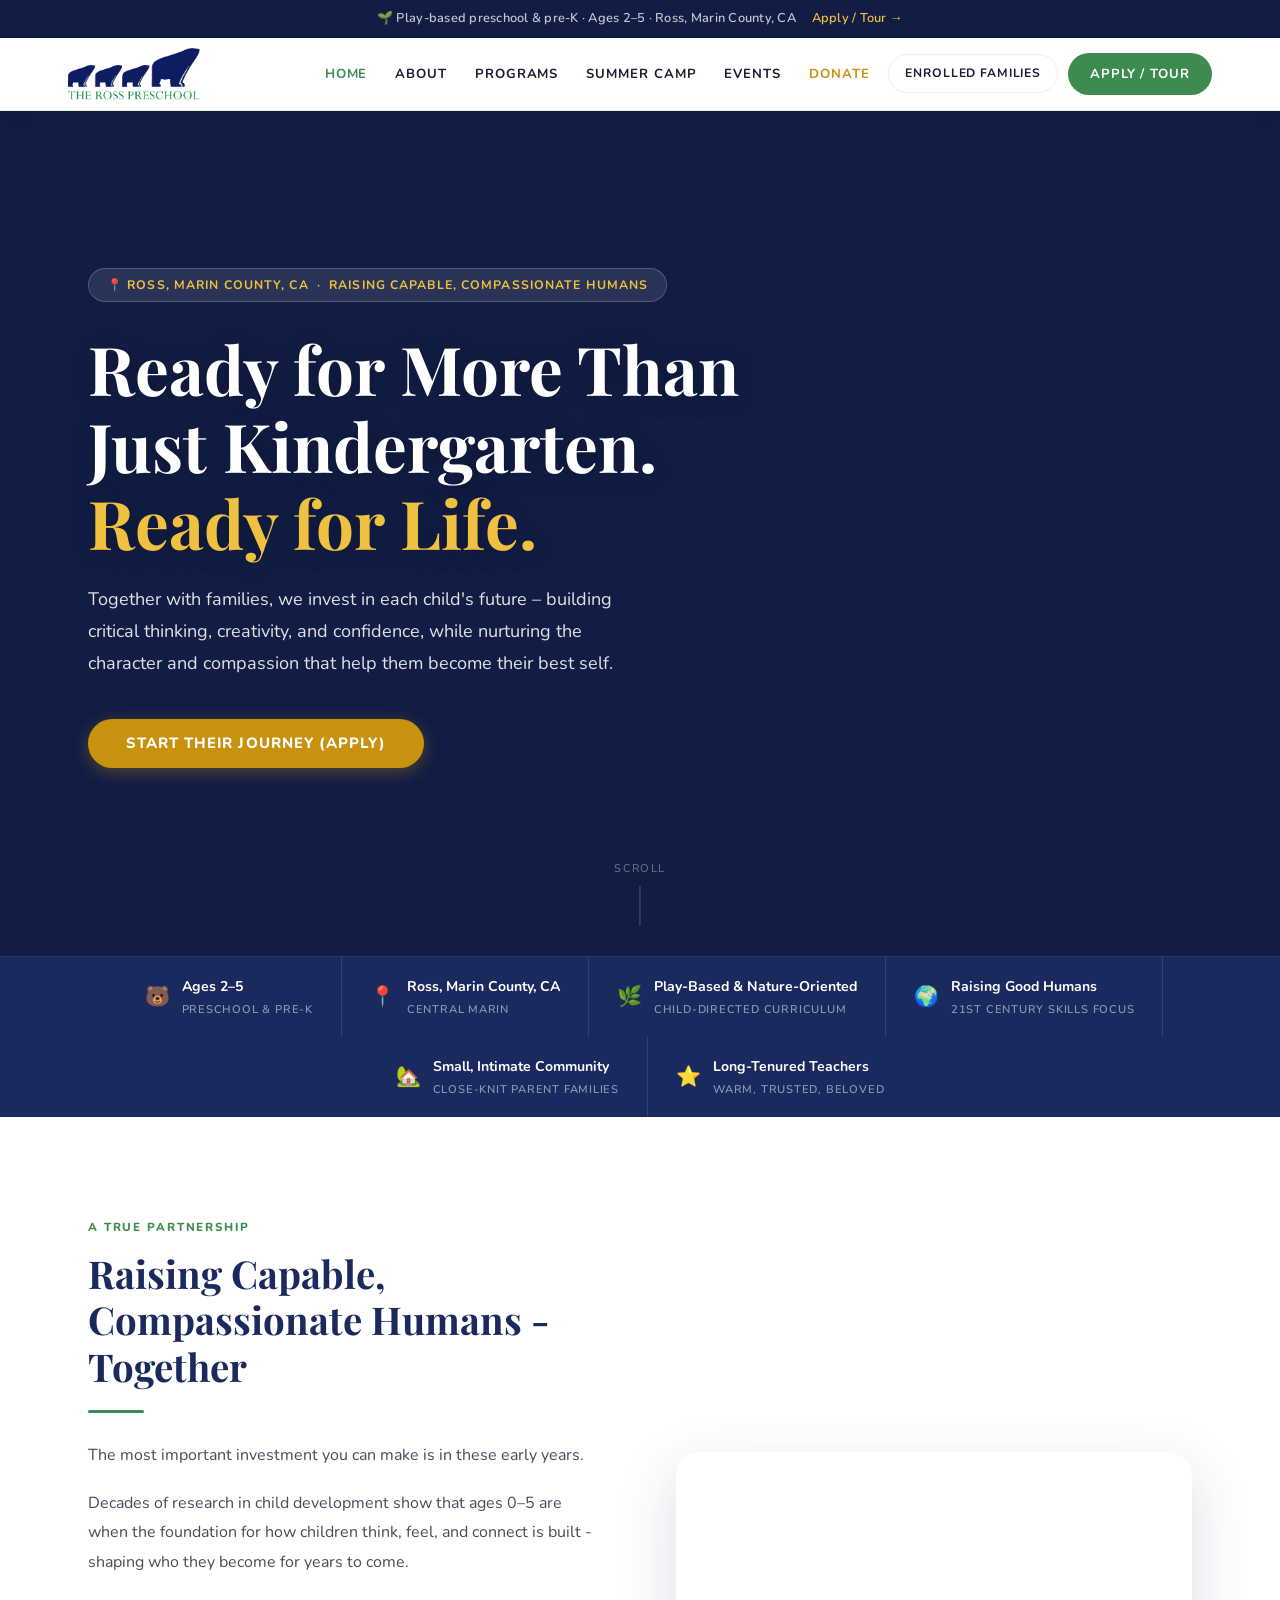
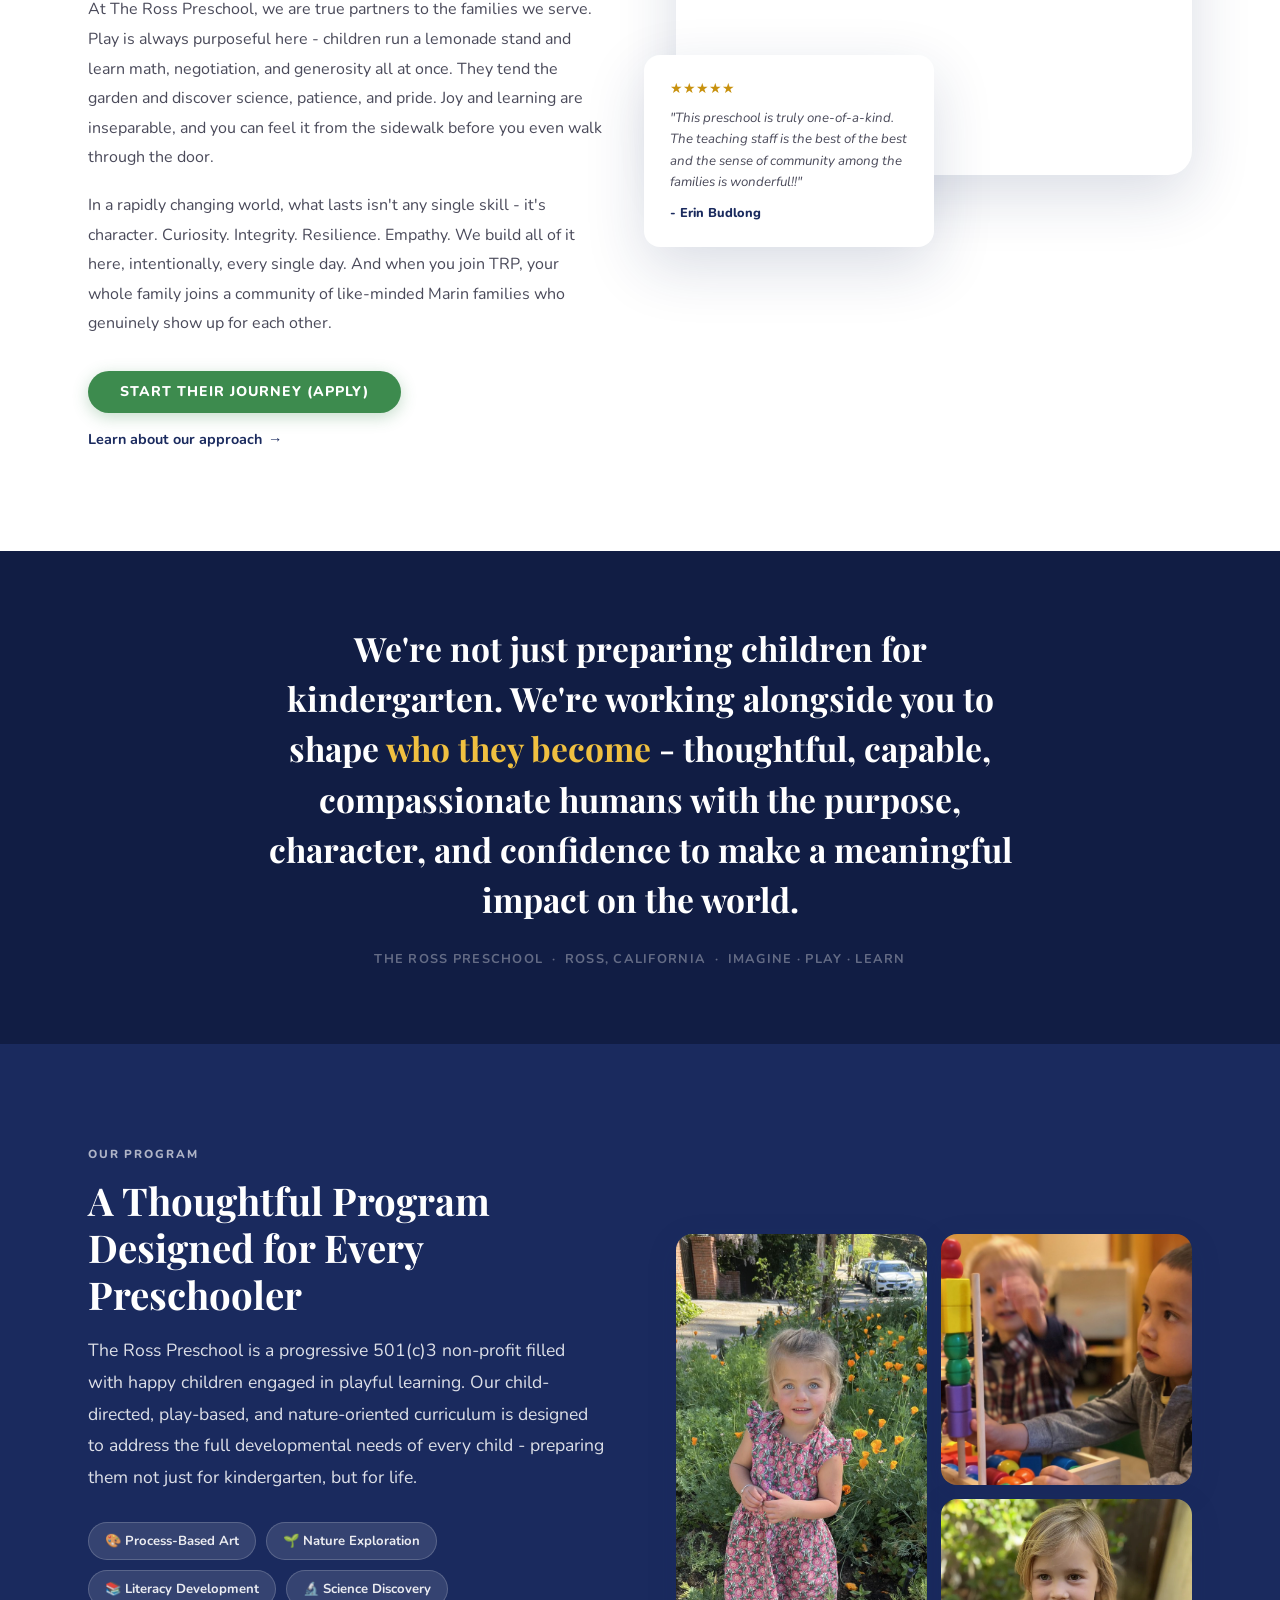
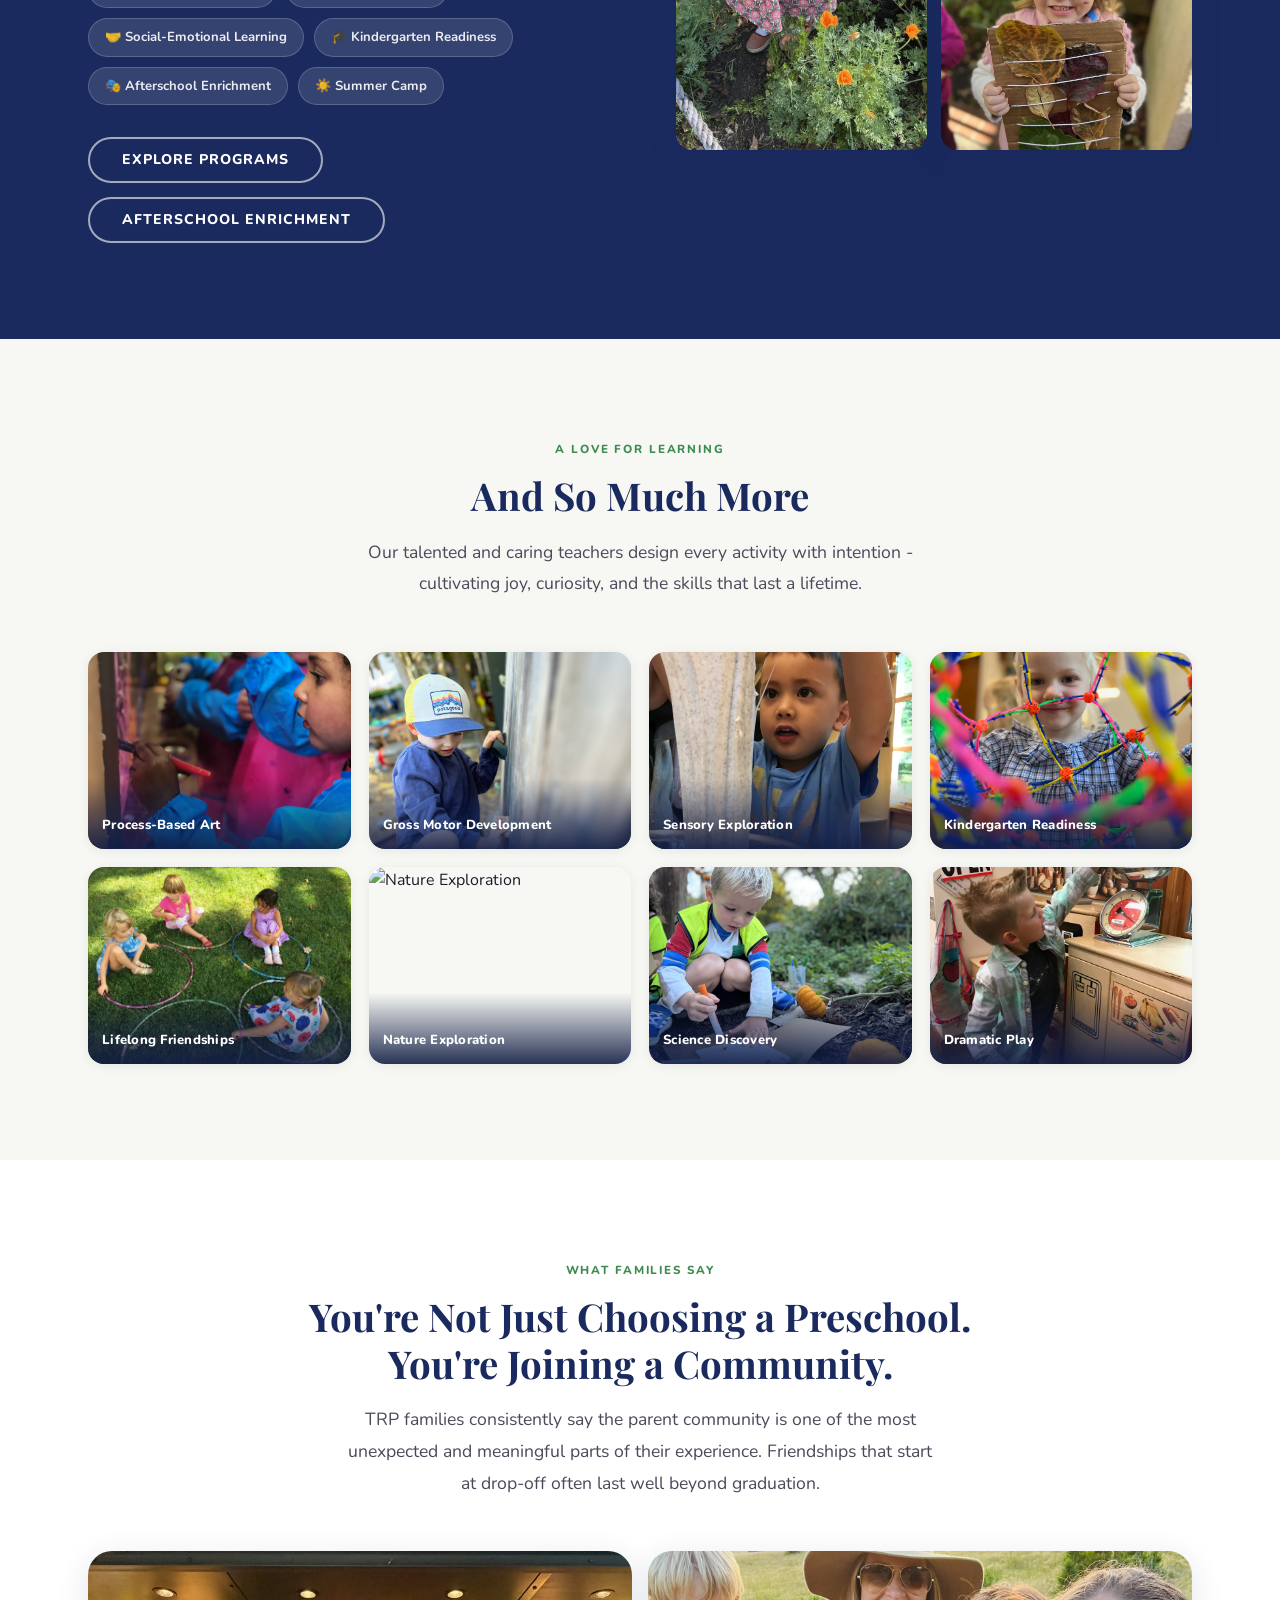
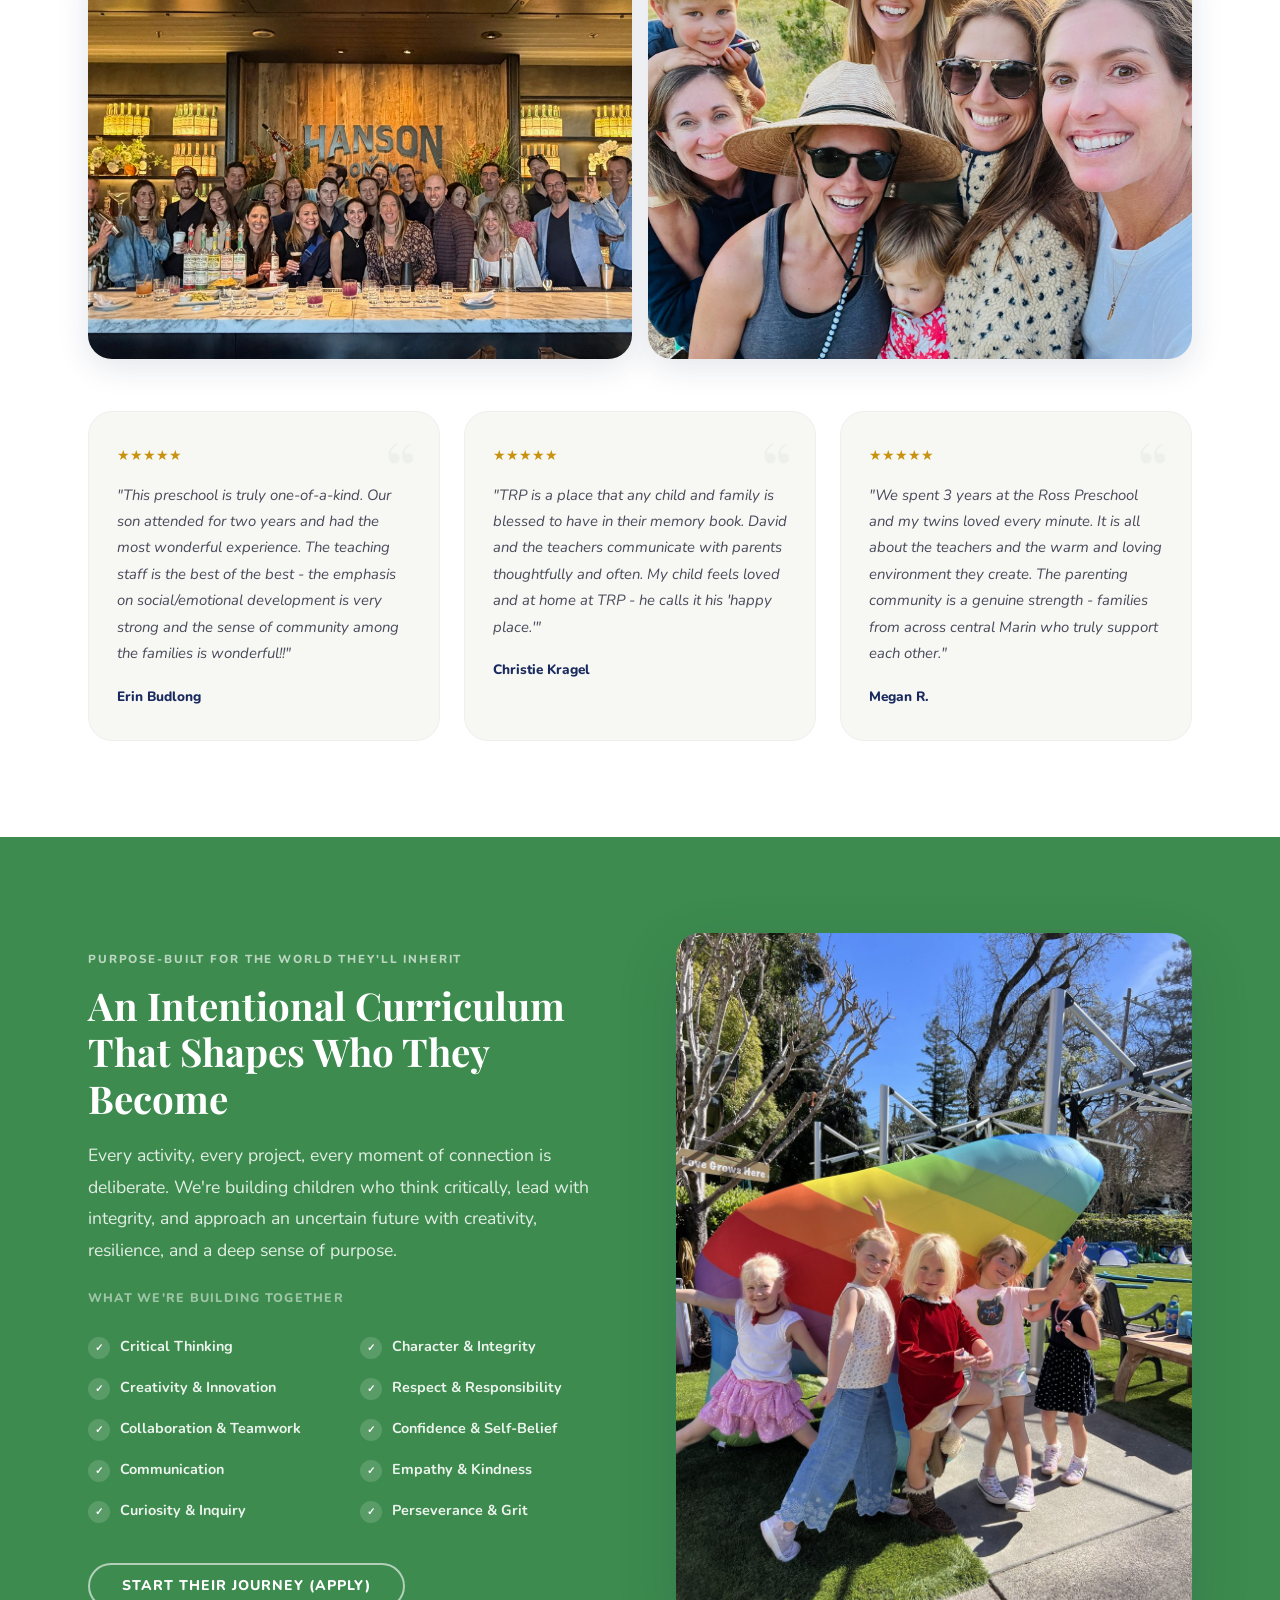
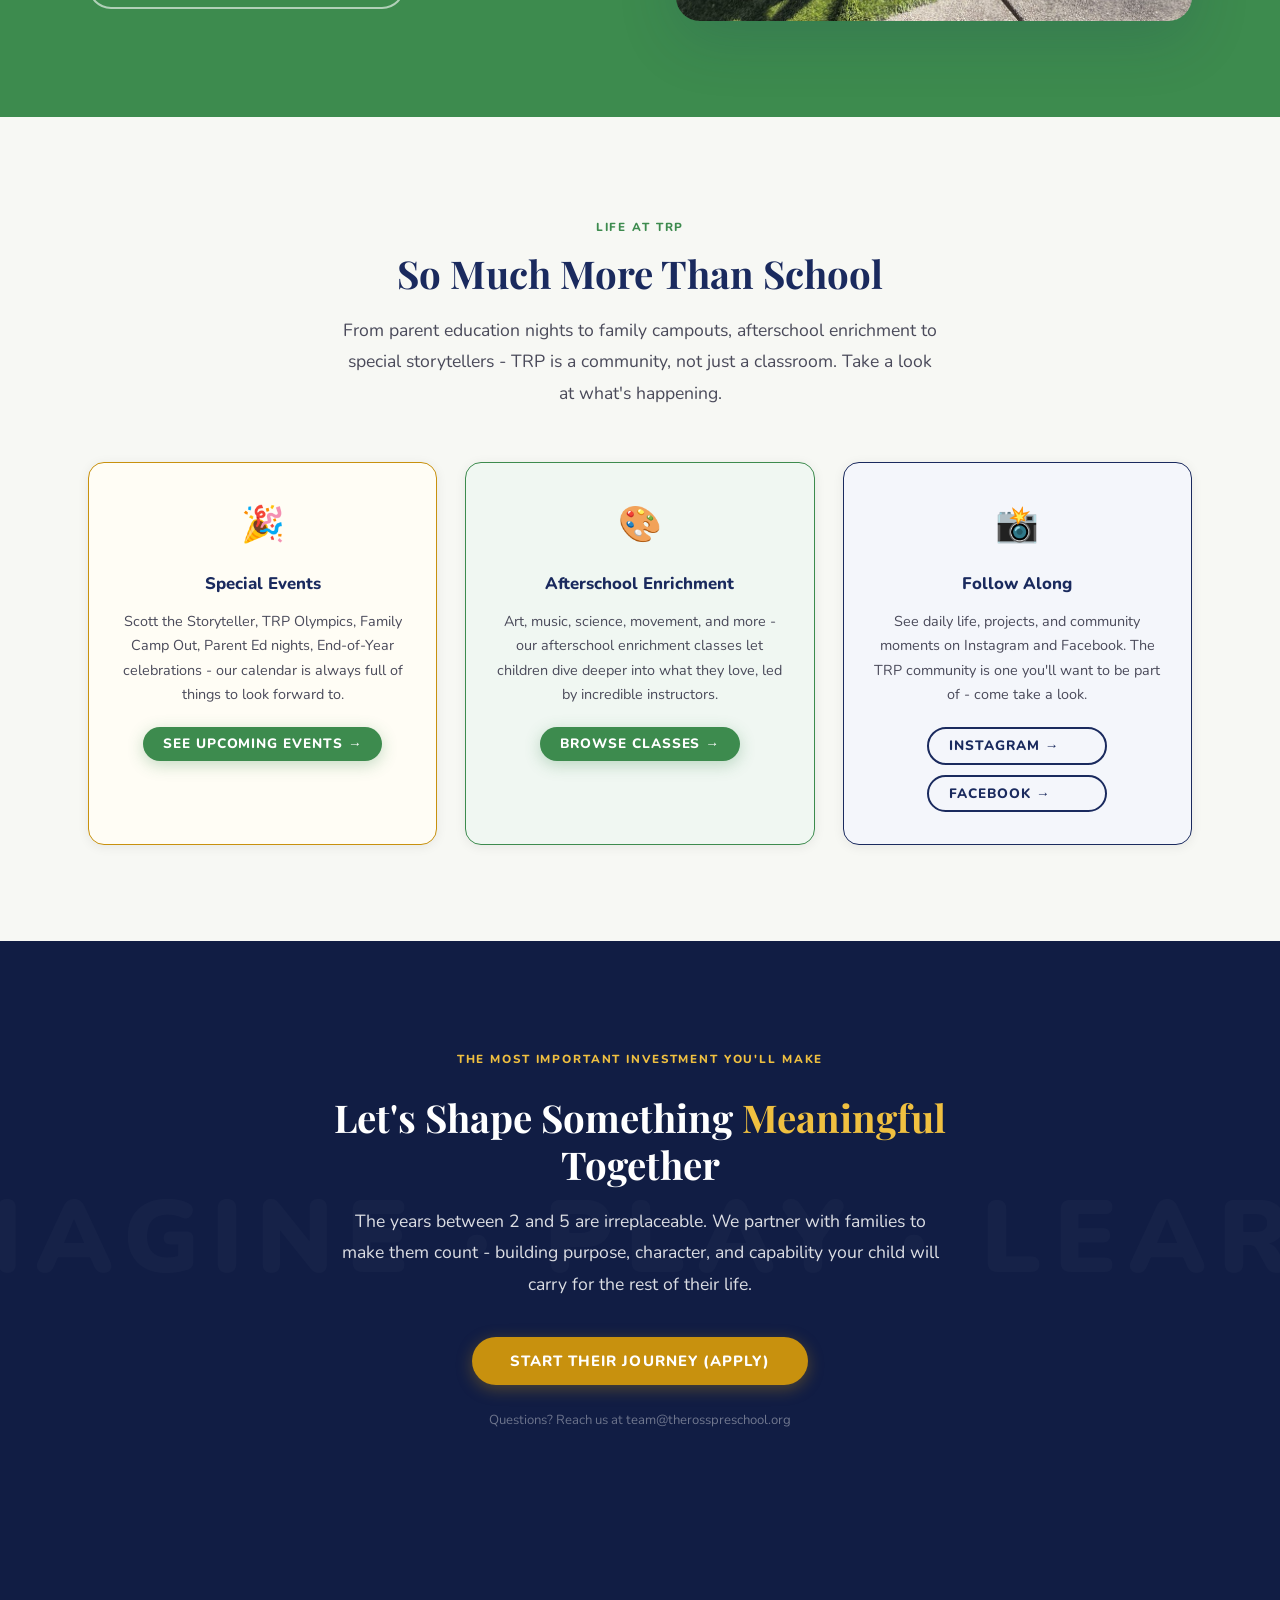
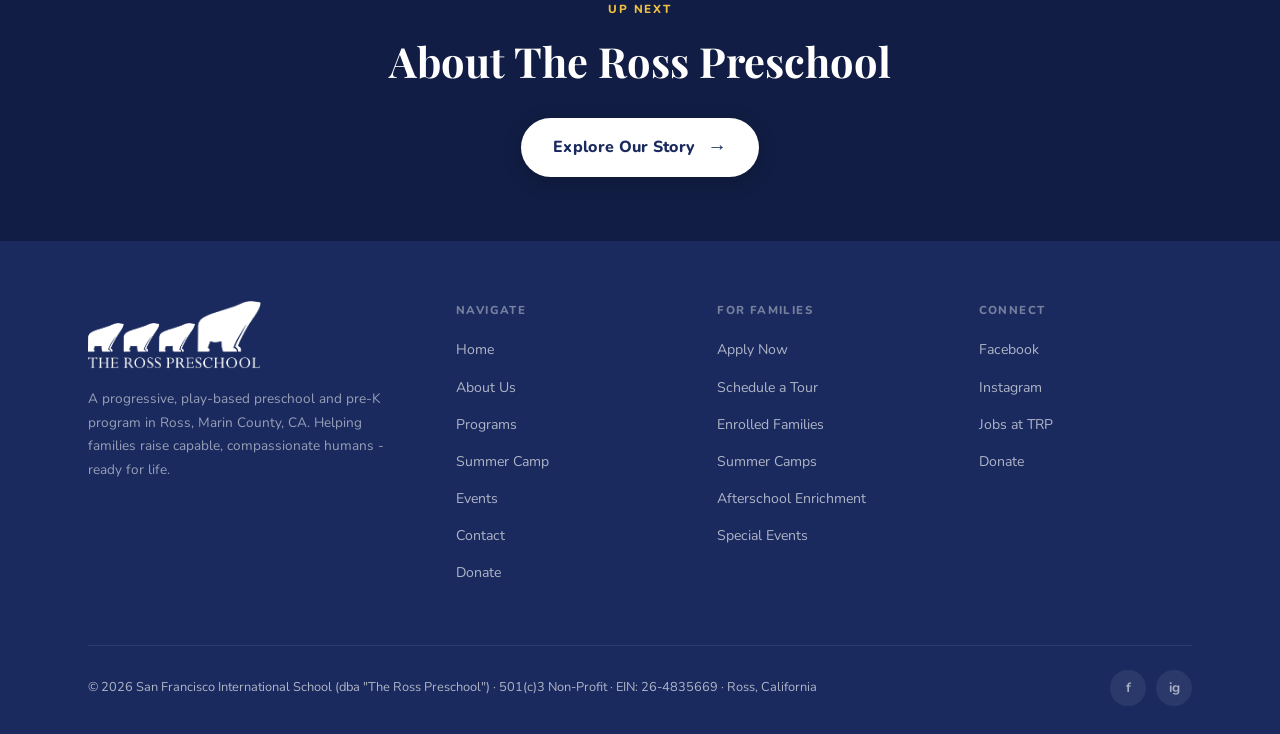
==== index.html @ b610a832 "Fix 404 nav paths, update Enrolled Families URL, add /logo redirect, drip campaign doc" ====
<!DOCTYPE html>
<html lang="en"><head>
  <meta charset="UTF-8">
  <meta name="viewport" content="width=device-width, initial-scale=1.0">
  <title>The Ross Preschool | Play-Based Preschool in Ross, Marin County CA</title>
  <meta name="description" content="The Ross Preschool partners with Marin County families to raise capable, compassionate humans - building 21st century skills, strong character, and a love of learning. Play-based preschool &amp; pre-K in Ross, CA. Ages 2-5. Now enrolling.">
  <meta name="keywords" content="preschool Ross CA, preschool Marin County, play-based preschool, pre-K Ross California, child care Marin, preschool enrollment, The Ross Preschool">
  <meta name="robots" content="index, follow">
  <link rel="canonical" href="https://www.therosspreschool.org/">
  <!-- Open Graph -->
  <meta property="og:type" content="website">
  <meta property="og:site_name" content="The Ross Preschool">
  <meta property="og:title" content="The Ross Preschool | Play-Based Preschool in Ross, Marin County CA">
  <meta property="og:description" content="Play-based preschool &amp; pre-K in Ross, Marin County. Ages 2-5. Building capable, compassionate humans with character, curiosity, and a love of learning. Now enrolling.">
  <meta property="og:url" content="https://www.therosspreschool.org/">
  <meta property="og:image" content="https://www.therosspreschool.org/hero.jpg">
  <meta property="og:image:width" content="1200">
  <meta property="og:image:height" content="630">
  <!-- Twitter Card -->
  <meta name="twitter:card" content="summary_large_image">
  <meta name="twitter:title" content="The Ross Preschool | Play-Based Preschool in Ross, Marin County CA">
  <meta name="twitter:description" content="Play-based preschool &amp; pre-K in Ross, Marin County. Ages 2-5. Building capable, compassionate humans. Now enrolling.">
  <meta name="twitter:image" content="https://www.therosspreschool.org/hero.jpg">
  <!-- Structured Data -->
  <script type="application/ld+json">{
    "@context": "https://schema.org",
    "@type": "ChildCare",
    "name": "The Ross Preschool",
    "alternateName": "TRP",
    "url": "https://www.therosspreschool.org",
    "logo": "https://www.therosspreschool.org/images/logo-horizontal.png",
    "image": "https://www.therosspreschool.org/hero.jpg",
    "description": "Progressive play-based preschool and pre-K in Ross, Marin County CA. 501(c)3 non-profit. Ages 2-5. Building capable, compassionate humans with 21st century skills.",
    "address": {
      "@type": "PostalAddress",
      "addressLocality": "Ross",
      "addressRegion": "CA",
      "postalCode": "94957",
      "addressCountry": "US"
    },
    "geo": {
      "@type": "GeoCoordinates",
      "latitude": "37.9638",
      "longitude": "-122.5558"
    },
    "telephone": "+14156347111",
    "email": "team@therosspreschool.org",
    "priceRange": "$$",
    "openingHours": "Mo-Fr 08:00-17:30",
    "sameAs": [
      "https://www.facebook.com/therosspreschool",
      "https://www.instagram.com/therosspreschool/"
    ]
  }</script>
  <!-- VideoObject schema - fixes Google Search Console uploadDate timezone warning from embedded Vadoo iframe -->
  <script type="application/ld+json">{
    "@context": "https://schema.org",
    "@type": "VideoObject",
    "name": "The Ross Preschool - Raising Capable, Compassionate Humans",
    "description": "A look inside The Ross Preschool - a play-based, nature-oriented preschool and pre-K program in Ross, Marin County CA. See how we partner with families to raise capable, compassionate humans.",
    "thumbnailUrl": "https://www.therosspreschool.org/hero.jpg",
    "uploadDate": "2021-06-08T15:56:52-07:00",
    "contentUrl": "https://api.vadoo.tv/iframe_test?id=XFccw252I4u38RWXUVY-0bUFueSZ-69c",
    "embedUrl": "https://api.vadoo.tv/iframe_test?id=XFccw252I4u38RWXUVY-0bUFueSZ-69c",
    "publisher": {
      "@type": "Organization",
      "name": "The Ross Preschool",
      "url": "https://www.therosspreschool.org",
      "logo": {
        "@type": "ImageObject",
        "url": "https://www.therosspreschool.org/images/logo-horizontal.png"
      }
    }
  }</script>
  <link rel="preconnect" href="https://fonts.googleapis.com">
  <link href="https://fonts.googleapis.com/css2?family=Nunito:wght@400;600;700;800;900&family=Playfair+Display:wght@700&display=swap" rel="stylesheet">
  <link rel="stylesheet" href="styles.css?v=4">
</head>
<body>

<div class="top-bar">
  🌱 Play-based preschool &amp; pre-K · Ages 2–5 · Ross, Marin County, CA &nbsp;&nbsp;<a href="https://trpapply.zite.so" target="_blank">Apply / Tour →</a>
</div>

<nav class="site-nav">
  <div class="nav-inner">
    <a href="index.html" class="nav-logo"><img src="images/logo-horizontal.png" alt="The Ross Preschool  -  Imagine, Play, Learn"></a>
    <div class="nav-links">
      <a href="index.html" class="active">Home</a>
      <a href="about.html">About</a>
      <a href="programs.html">Programs</a>
      <a href="camp.html">Summer Camp</a>
      <a href="http://therosspreschool.org/events" target="_blank">Events</a>
      <a href="https://donate.stripe.com/eVq28qdkI7YXaeRc584c802" target="_blank" class="nav-donate">Donate</a>
      <a href="https://trphome.zite.so" target="_blank" class="nav-enrolled">Enrolled Families</a>
      <a href="https://trpapply.zite.so" target="_blank" class="nav-cta">Apply / Tour</a>
    </div>
    <button class="nav-toggle" id="navToggle" aria-label="Open menu" aria-expanded="false">
      <span></span><span></span><span></span>
    </button>
  </div>
</nav>
<div class="mobile-nav" id="mobileNav"><div class="mobile-nav-inner"><a href="index.html" class="mobile-link active">Home</a><a href="about.html" class="mobile-link">About</a><a href="programs.html" class="mobile-link">Programs</a><a href="camp.html" class="mobile-link">Summer Camp</a><a href="http://therosspreschool.org/events" target="_blank" class="mobile-link">Events</a><a href="https://donate.stripe.com/eVq28qdkI7YXaeRc584c802" target="_blank" class="mobile-link">Donate</a>
<div class="mobile-nav-footer"><a href="https://trpapply.zite.so" target="_blank" class="btn btn-primary btn-lg">Apply / Tour</a><a href="https://trphome.zite.so" target="_blank" class="btn btn-outline-navy">Enrolled Families</a></div><p class="mobile-nav-meta">team@therosspreschool.org</p></div></div><script>(function(){var t=document.getElementById("navToggle"),n=document.getElementById("mobileNav");function cl(){t.classList.remove("open");n.classList.remove("open");document.body.classList.remove("nav-open");}t.addEventListener("click",function(){var o=n.classList.toggle("open");t.classList.toggle("open");document.body.classList.toggle("nav-open");t.setAttribute("aria-expanded",o);});document.addEventListener("keydown",function(e){if(e.key==="Escape")cl();});})()</script>

<!-- HERO -->
<section class="home-hero">
  <div class="home-hero-bg"></div>
  <div class="home-hero-content">
    <div class="hero-badge">📍 Ross, Marin County, CA &nbsp;·&nbsp; Raising Capable, Compassionate Humans</div>
    <h1 class="display">Ready for More Than Just Kindergarten.<br><em class="gold">Ready for Life.</em></h1>
    <p class="hero-sub">Together with families, we invest in each child's future – building critical thinking, creativity, and confidence, while nurturing the character and compassion that help them become their best self.</p>
    <div class="cta-group">
      <a href="https://trpapply.zite.so" target="_blank" class="btn btn-gold btn-lg">Start Their Journey (Apply)</a>
    </div>
  </div>
  <div class="hero-scroll">Scroll</div>
</section>

<!-- QUICK FACTS -->
<div class="quick-facts">
  <div class="quick-facts-inner">
    <div class="fact-item"><span class="fact-icon">🐻</span><div>Ages 2–5 <span class="fact-label">Preschool &amp; Pre-K</span></div></div>
    <div class="fact-item"><span class="fact-icon">📍</span><div>Ross, Marin County, CA <span class="fact-label">Central Marin</span></div></div>
    <div class="fact-item"><span class="fact-icon">🌿</span><div>Play-Based &amp; Nature-Oriented <span class="fact-label">Child-Directed Curriculum</span></div></div>
    <div class="fact-item"><span class="fact-icon">🌍</span><div>Raising Good Humans <span class="fact-label">21st Century Skills Focus</span></div></div>
    <div class="fact-item"><span class="fact-icon">🏡</span><div>Small, Intimate Community <span class="fact-label">Close-Knit Parent Families</span></div></div>
    <div class="fact-item"><span class="fact-icon">⭐</span><div>Long-Tenured Teachers <span class="fact-label">Warm, Trusted, Beloved</span></div></div>
  </div>
</div>

<!-- INTRO / PARTNERSHIP -->
<section class="section-pad" style="background: var(--white);">
  <div class="container">
    <div class="two-col">
      <div>
        <span class="eyebrow">A True Partnership</span>
        <h2 class="headline">Raising Capable, Compassionate Humans  -  Together</h2>
        <div class="divider"></div>
        <p class="body-text">The most important investment you can make is in these early years.</p><p class="body-text">Decades of research in child development show that ages 0–5 are when the foundation for how children think, feel, and connect is built  -  shaping who they become for years to come.</p>
        <p class="body-text">At The Ross Preschool, we are true partners to the families we serve. Play is always purposeful here  -  children run a lemonade stand and learn math, negotiation, and generosity all at once. They tend the garden and discover science, patience, and pride. Joy and learning are inseparable, and you can feel it from the sidewalk before you even walk through the door.</p>
        <p class="body-text">In a rapidly changing world, what lasts isn't any single skill  -  it's character. Curiosity. Integrity. Resilience. Empathy. We build all of it here, intentionally, every single day. And when you join TRP, your whole family joins a community of like-minded Marin families who genuinely show up for each other.</p>
        <div class="cta-group" style="margin-top: 32px;">
          <a href="https://trpapply.zite.so" target="_blank" class="btn btn-primary">Start Their Journey (Apply)</a>
          <a href="programs.html" class="link-arrow">Learn about our approach <span>→</span></a>
        </div>
      </div>
      <div style="position: relative; padding-bottom: 40px;" id="videoWrapper">
        <div class="video-card">
          <div style="position: relative; padding-bottom: 62.5%; overflow: hidden; border-radius: var(--radius-lg);">
            <iframe id="videoIframe" src="https://api.vadoo.tv/iframe_test?id=XFccw252I4u38RWXUVY-0bUFueSZ-69c" scrolling="no" style="border: 0; top: 0; left: 0; width: 100%; height: 100%; position: absolute; overflow: hidden;" allowfullscreen="1" allow="autoplay"></iframe>
          </div>
        </div>
        <div class="testimonial-float" id="testimonialFloat">
          <div class="stars">★★★★★</div>
          <p>"This preschool is truly one-of-a-kind. The teaching staff is the best of the best and the sense of community among the families is wonderful!!"</p>
          <div class="author"> -  Erin Budlong</div>
        </div>
      </div>
      <script>
        (function(){
          var wrap = document.getElementById('videoWrapper');
          var float = document.getElementById('testimonialFloat');
          wrap.addEventListener('click', function(){ float.classList.add('hidden'); });
          document.addEventListener('click', function(e){
            if(!wrap.contains(e.target)){ float.classList.remove('hidden'); }
          });
        })();
      </script>
    </div>
  </div>
</section>

<!-- MISSION QUOTE -->
<section class="mission-quote">
  <div class="container-narrow">
    <blockquote>We're not just preparing children for kindergarten. We're working alongside you to shape <em class="gold">who they become</em>  -  thoughtful, capable, compassionate humans with the purpose, character, and confidence to make a meaningful impact on the world.</blockquote>
    <cite>The Ross Preschool &nbsp;·&nbsp; Ross, California &nbsp;·&nbsp; Imagine · Play · Learn</cite>
  </div>
</section>

<!-- PROGRAM OVERVIEW -->
<section class="section-pad band-navy">
  <div class="container">
    <div class="two-col flip">
      <div class="photo-mosaic">
        <div class="photo-mosaic-item tall">
          <img src="images/poppy flowers.jpeg" alt="Child exploring the garden at The Ross Preschool" class="portrait" style="object-position: center top;">
        </div>
        <div class="photo-mosaic-item">
          <img src="images/trp-boys-stacking-toy.jpg" alt="Children playing with colorful toy at The Ross Preschool" class="square">
        </div>
        <div class="photo-mosaic-item">
          <img src="images/trp-girl-leaf-art.jpg" alt="Child with leaf art at The Ross Preschool" class="square">
        </div>
      </div>
      <div>
        <span class="eyebrow eyebrow-light">Our Program</span>
        <h2 class="headline headline-light">A Thoughtful Program Designed for Every Preschooler</h2>
        <p class="lead lead-light" style="margin-bottom: 28px;">The Ross Preschool is a progressive 501(c)3 non-profit filled with happy children engaged in playful learning. Our child-directed, play-based, and nature-oriented curriculum is designed to address the full developmental needs of every child  -  preparing them not just for kindergarten, but for life.</p>
        <div class="pill-row">
          <div class="pill">🎨 Process-Based Art</div>
          <div class="pill">🌱 Nature Exploration</div>
          <div class="pill">📚 Literacy Development</div>
          <div class="pill">🔬 Science Discovery</div>
          <div class="pill">🤝 Social-Emotional Learning</div>
          <div class="pill">🎓 Kindergarten Readiness</div>
          <div class="pill">🎭 Afterschool Enrichment</div>
          <div class="pill">☀️ Summer Camp</div>
        </div>
        <div class="cta-group" style="margin-top: 28px; flex-wrap: wrap;">
          <a href="programs.html" class="btn btn-outline-white">Explore Programs</a>
          <a href="https://trpenrichmentsignup.zite.so/public" target="_blank" class="btn btn-outline-white">Afterschool Enrichment</a>
        </div>
      </div>
    </div>
  </div>
</section>

<!-- ACTIVITIES GRID -->
<section class="section-pad band-off-white">
  <div class="container">
    <div style="text-align: center; margin-bottom: 52px;">
      <span class="eyebrow">A Love for Learning</span>
      <h2 class="headline">And So Much More</h2>
      <p class="lead lead-center">Our talented and caring teachers design every activity with intention  -  cultivating joy, curiosity, and the skills that last a lifetime.</p>
    </div>
    <div class="activity-grid">
      <div class="activity-card"><img src="images/699D20D2-DE72-40C0-AC15-11B19A9F07FF.JPG" alt="Process-Based Art at TRP"><div class="activity-label">Process-Based Art</div></div>
      <div class="activity-card"><img src="images/IMG_3817.jpeg" alt="Gross Motor Development at TRP" style="object-position: center 30%;"><div class="activity-label">Gross Motor Development</div></div>
      <div class="activity-card"><img src="images/trp-boy-slime-sensory.jpg" alt="Sensory Exploration" style="object-position: center 20%;"><div class="activity-label">Sensory Exploration</div></div>
      <div class="activity-card"><img src="images/IMG_7783.jpeg" alt="Kindergarten Readiness"><div class="activity-label">Kindergarten Readiness</div></div>
      <div class="activity-card"><img src="images/6C908ADF-0509-4430-9BE8-317677D81C52.JPG" alt="Lifelong Friendships at TRP"><div class="activity-label">Lifelong Friendships</div></div>
      <div class="activity-card"><img src="images/IMG_6205.jpeg" alt="Nature Exploration"><div class="activity-label">Nature Exploration</div></div>
      <div class="activity-card"><img src="images/IMG_6140.jpeg" alt="Science Discovery"><div class="activity-label">Science Discovery</div></div>
      <div class="activity-card"><img src="images/87A3337F-66B3-458C-BBA9-0C559CA7F17B.JPG" alt="Dramatic Play at TRP"><div class="activity-label">Dramatic Play</div></div>
    </div>
  </div>
</section>

<!-- TESTIMONIALS -->
<section class="section-pad" style="background: var(--white);">
  <div class="container">
    <div style="text-align: center; margin-bottom: 52px;">
      <span class="eyebrow">What Families Say</span>
      <h2 class="headline">You're Not Just Choosing a Preschool.<br>You're Joining a Community.</h2>
      <p class="lead lead-center" style="margin-top: 12px;">TRP families consistently say the parent community is one of the most unexpected and meaningful parts of their experience. Friendships that start at drop-off often last well beyond graduation.</p>
    </div>
    <!-- Community photos -->
    <div class="community-photos-grid" style="display: grid; grid-template-columns: 1fr 1fr; gap: 16px; margin-bottom: 52px;">
      <div style="border-radius: var(--radius-lg); overflow: hidden; box-shadow: var(--shadow-md);">
        <img src="images/adult community.jpeg" alt="TRP parent community gathered together at a community event" style="width:100%; aspect-ratio: 4/3; object-fit: cover; object-position: center top; display: block;">
      </div>
      <div style="border-radius: var(--radius-lg); overflow: hidden; box-shadow: var(--shadow-md);">
        <img src="images/adult community2.jpeg" alt="TRP moms enjoying the annual family camping trip together" style="width:100%; aspect-ratio: 4/3; object-fit: cover; object-position: center center; display: block;">
      </div>
    </div>
    <div class="testimonials-grid">
      <div class="testimonial-card">
        <div class="stars">★★★★★</div>
        <p>"This preschool is truly one-of-a-kind. Our son attended for two years and had the most wonderful experience. The teaching staff is the best of the best  -  the emphasis on social/emotional development is very strong and the sense of community among the families is wonderful!!"</p>
        <div class="reviewer">Erin Budlong</div>
      </div>
      <div class="testimonial-card">
        <div class="stars">★★★★★</div>
        <p>"TRP is a place that any child and family is blessed to have in their memory book. David and the teachers communicate with parents thoughtfully and often. My child feels loved and at home at TRP  -  he calls it his 'happy place.'"</p>
        <div class="reviewer">Christie Kragel</div>
      </div>
      <div class="testimonial-card">
        <div class="stars">★★★★★</div>
        <p>"We spent 3 years at the Ross Preschool and my twins loved every minute. It is all about the teachers and the warm and loving environment they create. The parenting community is a genuine strength  -  families from across central Marin who truly support each other."</p>
        <div class="reviewer">Megan R.</div>
      </div>
    </div>
  </div>
</section>

<!-- CURRICULUM / 21ST CENTURY SKILLS -->
<section class="section-pad band-green">
  <div class="container">
    <div class="two-col">
      <div>
        <span class="eyebrow eyebrow-light">Purpose-Built for the World They'll Inherit</span>
        <h2 class="headline headline-light">An Intentional Curriculum That Shapes Who They Become</h2>
        <p class="lead lead-light" style="margin-bottom: 8px;">Every activity, every project, every moment of connection is deliberate. We're building children who think critically, lead with integrity, and approach an uncertain future with creativity, resilience, and a deep sense of purpose.</p>
        <p style="font-size: 0.78rem; font-weight: 800; letter-spacing: 0.1em; text-transform: uppercase; color: rgba(255,255,255,0.5); margin: 20px 0 12px;">What we're building together</p>
        <div class="skills-grid">
          <div class="skill-row"><div class="skill-check">✓</div>Critical Thinking</div>
          <div class="skill-row"><div class="skill-check">✓</div>Character &amp; Integrity</div>
          <div class="skill-row"><div class="skill-check">✓</div>Creativity &amp; Innovation</div>
          <div class="skill-row"><div class="skill-check">✓</div>Respect &amp; Responsibility</div>
          <div class="skill-row"><div class="skill-check">✓</div>Collaboration &amp; Teamwork</div>
          <div class="skill-row"><div class="skill-check">✓</div>Confidence &amp; Self-Belief</div>
          <div class="skill-row"><div class="skill-check">✓</div>Communication</div>
          <div class="skill-row"><div class="skill-check">✓</div>Empathy &amp; Kindness</div>
          <div class="skill-row"><div class="skill-check">✓</div>Curiosity &amp; Inquiry</div>
          <div class="skill-row"><div class="skill-check">✓</div>Perseverance &amp; Grit</div>
        </div>
        <a href="https://trpapply.zite.so" target="_blank" class="btn btn-outline-white">Start Their Journey (Apply)</a>
      </div>
      <div>
        <img src="images/rainbow bear.jpeg" alt="Children at The Ross Preschool" style="width:100%; aspect-ratio: 3/4; object-fit: cover; border-radius: var(--radius-lg); box-shadow: var(--shadow-lg);">
      </div>
    </div>
  </div>
</section>

<!-- COMMUNITY / WHAT'S HAPPENING -->
<section class="section-pad band-off-white">
  <div class="container">
    <div style="text-align: center; margin-bottom: 52px;">
      <span class="eyebrow">Life at TRP</span>
      <h2 class="headline">So Much More Than School</h2>
      <p class="lead lead-center">From parent education nights to family campouts, afterschool enrichment to special storytellers  -  TRP is a community, not just a classroom. Take a look at what's happening.</p>
    </div>
    <div class="icon-box-grid">
      <div class="icon-box" style="border-color: var(--gold); background: #fffdf5; text-align: center;">
        <div class="icon-box-icon">🎉</div>
        <h4>Special Events</h4>
        <p style="margin-bottom: 20px;">Scott the Storyteller, TRP Olympics, Family Camp Out, Parent Ed nights, End-of-Year celebrations  -  our calendar is always full of things to look forward to.</p>
        <a href="https://trpevents.zite.so/public" target="_blank" class="btn btn-primary" style="font-size: 0.85rem; padding: 10px 20px;">See Upcoming Events →</a>
      </div>
      <div class="icon-box" style="border-color: var(--green); background: #f0f7f2; text-align: center;">
        <div class="icon-box-icon">🎨</div>
        <h4>Afterschool Enrichment</h4>
        <p style="margin-bottom: 20px;">Art, music, science, movement, and more  -  our afterschool enrichment classes let children dive deeper into what they love, led by incredible instructors.</p>
        <a href="https://trpenrichmentsignup.zite.so/public" target="_blank" class="btn btn-primary" style="font-size: 0.85rem; padding: 10px 20px;">Browse Classes →</a>
      </div>
      <div class="icon-box" style="border-color: var(--navy); background: #f4f6fb; text-align: center;">
        <div class="icon-box-icon">📸</div>
        <h4>Follow Along</h4>
        <p style="margin-bottom: 20px;">See daily life, projects, and community moments on Instagram and Facebook. The TRP community is one you'll want to be part of  -  come take a look.</p>
        <div style="display: flex; flex-direction: column; gap: 10px; align-items: center;">
          <a href="https://instagram.com/therosspreschool/" target="_blank" class="btn btn-outline-navy" style="font-size: 0.85rem; padding: 10px 20px; width: 180px;">Instagram →</a>
          <a href="https://facebook.com/therosspreschool" target="_blank" class="btn btn-outline-navy" style="font-size: 0.85rem; padding: 10px 20px; width: 180px;">Facebook →</a>
        </div>
      </div>
    </div>
  </div>
</section>

<!-- ENROLL CTA -->
<section class="enroll-section">
  <div class="container enroll-inner">
    <span class="eyebrow eyebrow-gold">The Most Important Investment You'll Make</span>
    <h2 class="headline headline-light" style="margin: 12px auto 18px; max-width: 680px;">Let's Shape Something <em class="gold">Meaningful</em> Together</h2>
    <p class="lead lead-light lead-center" style="margin-bottom: 36px;">The years between 2 and 5 are irreplaceable. We partner with families to make them count  -  building purpose, character, and capability your child will carry for the rest of their life.</p>
    <div class="cta-group cta-group-center">
      <a href="https://trpapply.zite.so" target="_blank" class="btn btn-gold btn-lg">Start Their Journey (Apply)</a>
    </div>
    <p class="enroll-meta">Questions? Reach us at <a href="mailto:team@therosspreschool.org">team@therosspreschool.org</a></p>
  </div>
</section>

<!-- NEXT PAGE -->
<div class="next-page-band">
  <div class="container">
    <span class="eyebrow">Up Next</span>
    <p class="next-page-heading">About The Ross Preschool</p>
    <a href="about.html" class="next-page-btn">Explore Our Story <span class="next-page-btn-arrow">→</span></a>
  </div>
</div>

<footer class="site-footer">
  <div class="container">
    <div class="footer-grid">
      <div class="footer-brand">
        <img src="images/logo-horizontal.png" alt="The Ross Preschool">
        <p>A progressive, play-based preschool and pre-K program in Ross, Marin County, CA. Helping families raise capable, compassionate humans  -  ready for life.</p>
      </div>
      <div class="footer-col"><h5>Navigate</h5><ul><li><a href="index.html">Home</a></li><li><a href="about.html">About Us</a></li><li><a href="programs.html">Programs</a></li><li><a href="camp.html">Summer Camp</a></li><li><a href="http://therosspreschool.org/events" target="_blank">Events</a></li><li><a href="contact.html">Contact</a></li><li><a href="https://donate.stripe.com/eVq28qdkI7YXaeRc584c802" target="_blank">Donate</a></li></ul></div>
      <div class="footer-col"><h5>For Families</h5><ul><li><a href="https://trpapply.zite.so" target="_blank">Apply Now</a></li><li><a href="https://trpapply.zite.so" target="_blank">Schedule a Tour</a></li><li><a href="https://trphome.zite.so" target="_blank">Enrolled Families</a></li><li><a href="https://trpcamp.zite.so" target="_blank">Summer Camps</a></li><li><a href="https://trpenrichmentsignup.zite.so/public" target="_blank">Afterschool Enrichment</a></li><li><a href="https://trpevents.zite.so/public" target="_blank">Special Events</a></li></ul></div>
      <div class="footer-col"><h5>Connect</h5><ul><li><a href="https://facebook.com/therosspreschool" target="_blank">Facebook</a></li><li><a href="https://instagram.com/therosspreschool/" target="_blank">Instagram</a></li><li><a href="https://trpcareers.zite.so" target="_blank">Jobs at TRP</a></li><li><a href="https://donate.stripe.com/eVq28qdkI7YXaeRc584c802" target="_blank">Donate</a></li></ul></div>
    </div>
    <div class="footer-bottom">
      <div>© 2026 San Francisco International School (dba "The Ross Preschool") · 501(c)3 Non-Profit · EIN: 26-4835669 · Ross, California</div>
      <div class="social-links"><a href="#" class="social-link">f</a><a href="#" class="social-link">ig</a></div>
    </div>
  </div>
</footer>

<button class="scroll-top" id="scrollTop" aria-label="Back to top">↑</button>
<script>
(function(){
  var btn = document.getElementById('scrollTop');
  window.addEventListener('scroll', function(){ btn.classList.toggle('visible', window.scrollY > 200); });
  btn.addEventListener('click', function(){ window.scrollTo({top:0,behavior:'smooth'}); });
})();
</script>
</body></html>
---- styles.css ----
/* =========================================================
   THE ROSS PRESCHOOL  -  Shared Stylesheet
   "Ready for More Than Just Kindergarten. Ready for Life."
   ========================================================= */

*, *::before, *::after { box-sizing: border-box; margin: 0; padding: 0; }
html, body { overflow-x: hidden; max-width: 100%; }

:root {
  --navy:        #1a2a5e;
  --navy-dark:   #111d44;
  --navy-mid:    #1e3268;
  --green:       #3d8b4e;
  --green-light: #4ea862;
  --green-pale:  #e8f4eb;
  --gold:        #c8910e;
  --gold-light:  #f0c040;
  --gold-pale:   #fef9ed;
  --white:       #ffffff;
  --off-white:   #f7f8f4;
  --gray-light:  #eef0ec;
  --gray-mid:    #d8dbd4;
  --text-dark:   #1c1c2e;
  --text-mid:    #4a4a5a;
  --text-light:  #7a7a8a;
  --radius-sm:   8px;
  --radius-md:   16px;
  --radius-lg:   24px;
  --radius-xl:   32px;
  --shadow-sm:   0 2px 12px rgba(0,0,0,0.07);
  --shadow-md:   0 8px 32px rgba(26,42,94,0.12);
  --shadow-lg:   0 20px 60px rgba(26,42,94,0.16);
}

html { scroll-behavior: smooth; font-size: 16px; }

body {
  font-family: 'Nunito', sans-serif;
  color: var(--text-dark);
  background: var(--white);
  line-height: 1.7;
  -webkit-font-smoothing: antialiased;
}

a { text-decoration: none; color: inherit; }
img { max-width: 100%; display: block; }
ul { list-style: none; }

/* ── LAYOUT ── */
.container { max-width: 1160px; margin: 0 auto; padding: 0 28px; }
.container-narrow { max-width: 820px; margin: 0 auto; padding: 0 28px; }
.section-pad { padding: 96px 0; }
.section-pad-sm { padding: 64px 0; }

/* ── TYPOGRAPHY ── */
.eyebrow {
  display: inline-block;
  font-size: 0.73rem;
  font-weight: 800;
  letter-spacing: 0.16em;
  text-transform: uppercase;
  color: var(--green);
  margin-bottom: 12px;
}
.eyebrow-light { color: rgba(255,255,255,0.65); }
.eyebrow-gold { color: var(--gold-light); }

h1.display {
  font-family: 'Playfair Display', serif;
  font-size: clamp(2.4rem, 5vw, 4rem);
  line-height: 1.15;
  color: var(--white);
  font-weight: 700;
}
h2.headline {
  font-family: 'Playfair Display', serif;
  font-size: clamp(1.9rem, 3vw, 2.7rem);
  line-height: 1.22;
  font-weight: 700;
  color: var(--navy);
  margin-bottom: 18px;
}
h2.headline-light { color: var(--white); }
h3.subheadline {
  font-family: 'Playfair Display', serif;
  font-size: clamp(1.3rem, 2vw, 1.7rem);
  line-height: 1.3;
  color: var(--navy);
  font-weight: 700;
  margin-bottom: 12px;
}
h3.subheadline-light { color: var(--white); }

.lead {
  font-size: 1.1rem;
  color: var(--text-mid);
  line-height: 1.8;
  max-width: 600px;
}
.lead-light { color: rgba(255,255,255,0.85); }
.lead-center { margin: 0 auto; text-align: center; }

p.body-text {
  font-size: 1rem;
  color: var(--text-mid);
  line-height: 1.85;
  margin-bottom: 18px;
}
p.body-text:last-child { margin-bottom: 0; }

em.gold { font-style: normal; color: var(--gold-light); }
em.green { font-style: normal; color: var(--green-light); }

/* ── BUTTONS ── */
.btn {
  display: inline-flex;
  align-items: center;
  gap: 8px;
  font-family: 'Nunito', sans-serif;
  font-weight: 800;
  font-size: 0.88rem;
  letter-spacing: 0.07em;
  text-transform: uppercase;
  padding: 14px 32px;
  border-radius: 50px;
  border: none;
  cursor: pointer;
  transition: transform 0.15s ease, box-shadow 0.15s ease, background 0.2s ease;
  line-height: 1;
}
.btn:hover { transform: translateY(-2px); }

.btn-primary {
  background: var(--green);
  color: var(--white);
  box-shadow: 0 4px 16px rgba(61,139,78,0.3);
}
.btn-primary:hover { background: var(--green-light); box-shadow: 0 8px 24px rgba(61,139,78,0.4); }

.btn-gold {
  background: var(--gold);
  color: var(--white);
  box-shadow: 0 4px 16px rgba(200,145,14,0.35);
}
.btn-gold:hover { background: #d99a14; box-shadow: 0 8px 24px rgba(200,145,14,0.45); }

.btn-outline-white {
  background: transparent;
  color: var(--white);
  border: 2.5px solid rgba(255,255,255,0.6);
}
.btn-outline-white:hover { background: rgba(255,255,255,0.1); border-color: var(--white); }

.btn-outline-navy {
  background: transparent;
  color: var(--navy);
  border: 2.5px solid var(--navy);
}
.btn-outline-navy:hover { background: var(--navy); color: var(--white); }

.btn-lg { padding: 17px 38px; font-size: 0.93rem; }
.btn-sm { padding: 10px 22px; font-size: 0.8rem; }

.cta-group { display: flex; gap: 14px; flex-wrap: wrap; align-items: center; }
.cta-group-center { justify-content: center; }

.link-arrow {
  font-weight: 700;
  font-size: 0.9rem;
  color: var(--navy);
  display: inline-flex;
  align-items: center;
  gap: 6px;
  transition: gap 0.15s;
  border-bottom: 2px solid transparent;
  padding-bottom: 1px;
}
.link-arrow:hover { gap: 10px; border-color: var(--navy); }
.link-arrow-light { color: rgba(255,255,255,0.85); }
.link-arrow-light:hover { border-color: rgba(255,255,255,0.5); }

/* ── TOP BAR ── */
.top-bar {
  background: var(--navy-dark);
  color: rgba(255,255,255,0.75);
  font-size: 0.8rem;
  font-weight: 600;
  padding: 8px 0;
  text-align: center;
  letter-spacing: 0.02em;
}
.top-bar a { color: var(--gold-light); margin-left: 6px; transition: opacity 0.15s; }
.top-bar a:hover { opacity: 0.8; }

/* ── NAVBAR ── */
.site-nav {
  position: sticky;
  top: 0;
  z-index: 200;
  background: var(--white);
  box-shadow: 0 1px 0 var(--gray-light), 0 4px 20px rgba(0,0,0,0.06);
}
.nav-inner {
  display: flex;
  align-items: center;
  justify-content: space-between;
  padding: 10px 28px;
  max-width: 1200px;
  margin: 0 auto;
  gap: 20px;
}
.nav-logo img { height: 52px; width: auto; }
.nav-links {
  display: flex;
  align-items: center;
  gap: 2px;
}
.nav-links a {
  font-size: 0.82rem;
  font-weight: 700;
  text-transform: uppercase;
  letter-spacing: 0.07em;
  color: var(--text-dark);
  padding: 8px 13px;
  border-radius: var(--radius-sm);
  transition: background 0.15s, color 0.15s;
  white-space: nowrap;
}
.nav-links a:hover { background: var(--off-white); color: var(--green); }
.nav-links a.active { color: var(--green); }
.nav-links .nav-cta {
  background: var(--green);
  color: var(--white);
  border-radius: 50px;
  padding: 10px 22px;
  margin-left: 8px;
}
.nav-links .nav-cta:hover { background: var(--green-light); color: var(--white); }
.nav-links .nav-enrolled {
  border: 1.5px solid var(--gray-light);
  border-radius: 50px;
  padding: 8px 16px;
  color: var(--text-muted);
  font-size: 0.76rem;
  margin-left: 4px;
}
.nav-links .nav-enrolled:hover { background: var(--off-white); color: var(--navy); border-color: var(--navy); }
.nav-links .nav-donate { color: var(--gold); font-weight: 700; }
.nav-links .nav-donate:hover { background: var(--gold-pale); color: var(--gold); }

/* ── PAGE HERO (inner pages) ── */
.page-hero {
  position: relative;
  padding: 100px 0 80px;
  background: var(--navy-dark);
  overflow: hidden;
  text-align: center;
}
.page-hero-bg {
  position: absolute;
  top: 0;
  left: 0;
  right: 0;
  bottom: 0;
  background-size: cover;
  background-position: center;
  opacity: 0.25;
}
.page-hero-content { position: relative; z-index: 2; }
.page-hero .eyebrow { color: var(--gold-light); }
.page-hero h1 { color: var(--white); margin-bottom: 16px; }
.page-hero .lead { color: rgba(255,255,255,0.82); margin: 0 auto; }

/* ── HERO (home) ── */
.home-hero {
  position: relative;
  min-height: 94vh;
  display: flex;
  align-items: center;
  background: var(--navy-dark);
  overflow: hidden;
}
.home-hero-bg {
  position: absolute;
  inset: 0;
  background: url('images/hero homepage image magnifying glass girl.jpg') center top/cover no-repeat;
  opacity: 0.38;
}
.home-hero-content {
  position: relative;
  z-index: 2;
  color: var(--white);
  max-width: 740px;
  padding: 80px 28px 110px;
  margin-left: max(28px, calc((100vw - 1160px)/2));
}
.hero-badge {
  display: inline-flex;
  align-items: center;
  gap: 8px;
  background: rgba(255,255,255,0.1);
  border: 1px solid rgba(255,255,255,0.2);
  border-radius: 50px;
  padding: 6px 18px;
  font-size: 0.77rem;
  font-weight: 700;
  letter-spacing: 0.09em;
  text-transform: uppercase;
  color: var(--gold-light);
  margin-bottom: 28px;
  backdrop-filter: blur(6px);
}
.home-hero h1 {
  font-family: 'Playfair Display', serif;
  font-size: clamp(2.4rem, 5.5vw, 4.2rem);
  line-height: 1.14;
  color: var(--white);
  margin-bottom: 24px;
  text-shadow: 0 2px 24px rgba(0,0,0,0.25);
}
.home-hero .hero-sub {
  font-size: 1.13rem;
  color: rgba(255,255,255,0.87);
  margin-bottom: 40px;
  max-width: 560px;
  line-height: 1.75;
}
.hero-scroll {
  position: absolute;
  bottom: 30px;
  left: 50%;
  transform: translateX(-50%);
  display: flex;
  flex-direction: column;
  align-items: center;
  gap: 8px;
  color: rgba(255,255,255,0.4);
  font-size: 0.7rem;
  letter-spacing: 0.12em;
  text-transform: uppercase;
}
.hero-scroll::after {
  content: '';
  width: 1px;
  height: 40px;
  background: rgba(255,255,255,0.25);
  animation: pulse 2s ease-in-out infinite;
}
@keyframes pulse { 0%,100%{opacity:.25} 50%{opacity:.8} }

/* ── QUICK FACTS ── */
.quick-facts {
  background: var(--navy);
  border-top: 1px solid rgba(255,255,255,0.06);
}
.quick-facts-inner {
  display: flex;
  flex-wrap: wrap;
  justify-content: center;
  align-items: stretch;
}
.fact-item {
  display: flex;
  align-items: center;
  gap: 12px;
  padding: 18px 28px;
  border-right: 1px solid rgba(255,255,255,0.1);
  color: var(--white);
  font-size: 0.88rem;
  font-weight: 700;
}
.fact-item:last-child { border-right: none; }
.fact-icon { font-size: 1.25rem; flex-shrink: 0; }
.fact-label { font-size: 0.7rem; font-weight: 600; color: rgba(255,255,255,0.5); letter-spacing: 0.07em; text-transform: uppercase; display: block; margin-top: 1px; }

/* ── TWO-COL GRID ── */
.two-col {
  display: grid;
  grid-template-columns: 1fr 1fr;
  gap: 72px;
  align-items: center;
}
.two-col.gap-lg { gap: 88px; }
.two-col.flip { direction: rtl; }
.two-col.flip > * { direction: ltr; }

/* ── CARDS ── */
.card {
  background: var(--white);
  border-radius: var(--radius-lg);
  box-shadow: var(--shadow-md);
  overflow: hidden;
}
.card-pad { padding: 32px 28px; }

/* ── IMAGE GRID ── */
.photo-mosaic {
  display: grid;
  grid-template-columns: 1fr 1fr;
  gap: 14px;
}
.photo-mosaic-item {
  border-radius: var(--radius-md);
  overflow: hidden;
  box-shadow: var(--shadow-md);
}
.photo-mosaic-item img { width: 100%; height: 100%; object-fit: cover; display: block; }
.photo-mosaic-item.tall { grid-row: span 2; }
.photo-mosaic-item img.portrait { aspect-ratio: auto; height: 100%; }
.photo-mosaic-item img.square { aspect-ratio: 1; }
.photo-mosaic-item img.landscape { aspect-ratio: 4/3; }

/* ── VIDEO CARD ── */
.video-card {
  position: relative;
  border-radius: var(--radius-lg);
  overflow: hidden;
  box-shadow: var(--shadow-lg);
  cursor: pointer;
}
.video-card img { width: 100%; aspect-ratio: 16/10; object-fit: cover; }
.video-overlay {
  position: absolute;
  top: 0;
  left: 0;
  right: 0;
  bottom: 0;
  background: rgba(17,29,68,0.38);
  display: flex;
  align-items: center;
  justify-content: center;
  transition: background 0.2s;
}
.video-overlay:hover { background: rgba(17,29,68,0.52); }
.play-btn {
  width: 72px; height: 72px;
  background: rgba(255,255,255,0.92);
  border-radius: 50%;
  display: flex;
  align-items: center;
  justify-content: center;
  font-size: 1.5rem;
  color: var(--navy);
  padding-left: 6px;
  box-shadow: 0 8px 32px rgba(0,0,0,0.2);
  transition: transform 0.2s;
}
.video-overlay:hover .play-btn { transform: scale(1.08); }

/* ── TESTIMONIAL FLOAT ── */
.testimonial-float {
  position: absolute;
  bottom: -32px;
  left: -32px;
  background: var(--white);
  border-radius: var(--radius-md);
  padding: 22px 26px;
  box-shadow: var(--shadow-lg);
  max-width: 290px;
  z-index: 3;
  pointer-events: none;
  transition: opacity 0.3s ease, transform 0.3s ease;
}
.testimonial-float.hidden {
  opacity: 0;
  transform: translateY(6px);
}
.testimonial-float .stars { color: var(--gold); font-size: 0.85rem; margin-bottom: 8px; }
.testimonial-float p { font-size: 0.83rem; color: var(--text-mid); font-style: italic; line-height: 1.6; margin-bottom: 10px; }
.testimonial-float .author { font-weight: 800; font-size: 0.8rem; color: var(--navy); }

/* ── MISSION QUOTE ── */
.mission-quote {
  background: var(--navy-dark);
  padding: 72px 0;
  text-align: center;
}
.mission-quote blockquote {
  font-family: 'Playfair Display', serif;
  font-size: clamp(1.4rem, 2.8vw, 2.1rem);
  color: var(--white);
  line-height: 1.5;
  max-width: 860px;
  margin: 0 auto 20px;
  font-weight: 700;
}
.mission-quote cite {
  font-size: 0.8rem;
  font-style: normal;
  font-weight: 700;
  letter-spacing: 0.1em;
  text-transform: uppercase;
  color: rgba(255,255,255,0.35);
}

/* ── ACTIVITY CARDS ── */
.activity-grid {
  display: grid;
  grid-template-columns: repeat(4, 1fr);
  gap: 18px;
}
.activity-card {
  border-radius: var(--radius-md);
  overflow: hidden;
  position: relative;
  box-shadow: var(--shadow-sm);
  transition: transform 0.2s, box-shadow 0.2s;
  cursor: default;
}
.activity-card:hover { transform: translateY(-4px); box-shadow: var(--shadow-md); }
.activity-card img { width: 100%; aspect-ratio: 4/3; object-fit: cover; object-position: center 60%; display: block; }
.activity-label {
  position: absolute;
  bottom: 0; left: 0; right: 0;
  background: linear-gradient(to top, rgba(17,29,68,0.9) 0%, transparent 100%);
  color: var(--white);
  font-weight: 800;
  font-size: 0.82rem;
  padding: 36px 14px 13px;
  letter-spacing: 0.02em;
}

/* ── TESTIMONIALS ── */
.testimonials-grid {
  display: grid;
  grid-template-columns: repeat(3, 1fr);
  gap: 24px;
}
.testimonial-card {
  background: var(--off-white);
  border-radius: var(--radius-lg);
  padding: 32px 28px;
  border: 1.5px solid var(--gray-light);
  position: relative;
}
.testimonial-card::before {
  content: '\201C';
  font-family: 'Playfair Display', serif;
  font-size: 5rem;
  color: var(--gray-light);
  line-height: 1;
  position: absolute;
  top: 16px; right: 22px;
}
.testimonial-card .stars { color: var(--gold); font-size: 0.85rem; margin-bottom: 14px; }
.testimonial-card p { font-size: 0.93rem; color: var(--text-mid); line-height: 1.78; font-style: italic; margin-bottom: 18px; }
.testimonial-card .reviewer { font-weight: 800; font-size: 0.85rem; color: var(--navy); }

/* ── SKILLS / CURRICULUM ── */
.skills-grid {
  display: grid;
  grid-template-columns: 1fr 1fr;
  gap: 10px 28px;
  margin: 24px 0 36px;
}
.skill-row {
  display: flex;
  align-items: flex-start;
  gap: 10px;
  font-size: 0.9rem;
  font-weight: 700;
  color: rgba(255,255,255,0.9);
  line-height: 1.4;
  padding: 4px 0;
}
.skill-check {
  width: 22px; height: 22px;
  flex-shrink: 0;
  background: rgba(255,255,255,0.15);
  border-radius: 50%;
  display: flex;
  align-items: center;
  justify-content: center;
  font-size: 0.65rem;
  color: var(--white);
  margin-top: 1px;
}

/* ── FEATURE PILLS ── */
.pill-row { display: flex; flex-wrap: wrap; gap: 10px; margin: 20px 0 32px; }
.pill {
  display: flex;
  align-items: center;
  gap: 7px;
  background: rgba(255,255,255,0.12);
  border: 1px solid rgba(255,255,255,0.18);
  color: rgba(255,255,255,0.9);
  padding: 7px 16px;
  border-radius: 50px;
  font-size: 0.82rem;
  font-weight: 700;
}
.pill-dark {
  background: var(--green-pale);
  border-color: rgba(61,139,78,0.2);
  color: var(--green);
}

/* ── ENROLL CTA SECTION ── */
.enroll-section {
  background: var(--navy-dark);
  padding: 104px 0;
  text-align: center;
  position: relative;
  overflow: hidden;
}
.enroll-section::before {
  content: 'IMAGINE · PLAY · LEARN';
  position: absolute;
  top: 50%;
  left: 50%;
  transform: translate(-50%,-50%);
  font-size: clamp(3rem, 8vw, 8rem);
  font-weight: 900;
  color: rgba(255,255,255,0.025);
  white-space: nowrap;
  pointer-events: none;
  letter-spacing: 0.12em;
}
.enroll-inner { position: relative; z-index: 2; }
.enroll-meta {
  margin-top: 24px;
  font-size: 0.82rem;
  color: rgba(255,255,255,0.38);
}
.enroll-meta a { color: rgba(255,255,255,0.4); }

/* ── DIVIDER ── */
.divider { width: 56px; height: 3px; background: var(--green); border-radius: 2px; margin: 20px 0 28px; }
.divider-gold { background: var(--gold); }
.divider-center { margin-left: auto; margin-right: auto; }

/* ── ICON BOXES ── */
.icon-box-grid {
  display: grid;
  grid-template-columns: repeat(3, 1fr);
  gap: 28px;
}
.icon-box {
  background: var(--white);
  border-radius: var(--radius-md);
  padding: 32px 26px;
  box-shadow: var(--shadow-sm);
  border: 1.5px solid var(--gray-light);
  transition: box-shadow 0.2s, transform 0.2s;
}
.icon-box:hover { box-shadow: var(--shadow-md); transform: translateY(-3px); }
.icon-box-icon { font-size: 2.2rem; margin-bottom: 16px; }
.icon-box h4 { font-size: 1.05rem; font-weight: 800; color: var(--navy); margin-bottom: 10px; }
.icon-box p { font-size: 0.9rem; color: var(--text-mid); line-height: 1.7; }

/* ── STEPS ── */
.steps { display: flex; flex-direction: column; gap: 0; }
.step {
  display: flex;
  gap: 24px;
  padding: 28px 0;
  border-bottom: 1px solid var(--gray-light);
}
.step:last-child { border-bottom: none; }
.step-num {
  width: 48px; height: 48px;
  flex-shrink: 0;
  background: var(--navy);
  color: var(--white);
  border-radius: 50%;
  display: flex;
  align-items: center;
  justify-content: center;
  font-weight: 900;
  font-size: 1.1rem;
  font-family: 'Playfair Display', serif;
}
.step-body h4 { font-size: 1rem; font-weight: 800; color: var(--navy); margin-bottom: 6px; }
.step-body p { font-size: 0.92rem; color: var(--text-mid); line-height: 1.7; }

/* ── CONTACT FORM ── */
.form-group { margin-bottom: 20px; }
.form-group label { display: block; font-size: 0.83rem; font-weight: 700; color: var(--navy); margin-bottom: 7px; letter-spacing: 0.04em; }
.form-group input,
.form-group select,
.form-group textarea {
  width: 100%;
  padding: 13px 16px;
  border: 2px solid var(--gray-mid);
  border-radius: var(--radius-sm);
  font-family: 'Nunito', sans-serif;
  font-size: 0.95rem;
  color: var(--text-dark);
  background: var(--white);
  transition: border-color 0.15s, box-shadow 0.15s;
  outline: none;
}
.form-group input:focus,
.form-group select:focus,
.form-group textarea:focus {
  border-color: var(--green);
  box-shadow: 0 0 0 3px rgba(61,139,78,0.12);
}
.form-group textarea { resize: vertical; min-height: 120px; }
.form-row { display: grid; grid-template-columns: 1fr 1fr; gap: 16px; }

/* ── INFO BOX ── */
.info-box {
  background: var(--off-white);
  border-radius: var(--radius-md);
  padding: 32px 28px;
  border-left: 4px solid var(--green);
}
.info-box h4 { font-size: 1rem; font-weight: 800; color: var(--navy); margin-bottom: 14px; }
.info-list { display: flex; flex-direction: column; gap: 10px; }
.info-list-item { display: flex; align-items: flex-start; gap: 10px; font-size: 0.9rem; color: var(--text-mid); }
.info-list-item strong { color: var(--navy); }

/* ── FAQ ── */
.faq { display: flex; flex-direction: column; gap: 0; }
.faq-item { border-bottom: 1px solid var(--gray-light); padding: 22px 0; }
.faq-item:first-child { padding-top: 0; }
.faq-q { font-weight: 800; font-size: 0.97rem; color: var(--navy); margin-bottom: 8px; }
.faq-a { font-size: 0.92rem; color: var(--text-mid); line-height: 1.75; }

/* ── FOOTER ── */
.site-footer { background: var(--navy); color: rgba(255,255,255,0.65); padding: 60px 0 28px; }
.footer-grid {
  display: grid;
  grid-template-columns: 1.5fr 1fr 1fr 1fr;
  gap: 48px;
  margin-bottom: 48px;
}
.footer-brand img { height: 68px; width: auto; margin-bottom: 18px; filter: brightness(0) invert(1); }
.footer-brand p { font-size: 0.85rem; line-height: 1.75; color: rgba(255,255,255,0.55); }
.footer-col h5 {
  font-size: 0.72rem;
  font-weight: 800;
  letter-spacing: 0.12em;
  text-transform: uppercase;
  color: rgba(255,255,255,0.4);
  margin-bottom: 16px;
}
.footer-col li { margin-bottom: 10px; }
.footer-col a { font-size: 0.88rem; color: rgba(255,255,255,0.65); transition: color 0.15s; }
.footer-col a:hover { color: var(--gold-light); }
.footer-bottom {
  border-top: 1px solid rgba(255,255,255,0.08);
  padding-top: 24px;
  display: flex;
  justify-content: space-between;
  align-items: center;
  flex-wrap: wrap;
  gap: 12px;
  font-size: 0.8rem;
}
.social-links { display: flex; gap: 10px; }
.social-link {
  width: 36px; height: 36px;
  border-radius: 50%;
  background: rgba(255,255,255,0.07);
  display: flex; align-items: center; justify-content: center;
  font-size: 0.85rem;
  font-weight: 700;
  color: rgba(255,255,255,0.6);
  transition: background 0.15s, color 0.15s;
}
.social-link:hover { background: var(--green); color: var(--white); }

/* ── BAND ── */
.band-green { background: var(--green); }
.band-navy { background: var(--navy); }
.band-navy-dark { background: var(--navy-dark); }
.band-off-white { background: var(--off-white); }

/* MOBILE NAV TOGGLE */
.nav-toggle {
  display: none;
  background: none;
  border: none;
  cursor: pointer;
  padding: 8px;
  flex-direction: column;
  gap: 5.5px;
  z-index: 301;
  align-items: flex-end;
}
.nav-toggle span {
  display: block;
  height: 2.5px;
  background: var(--navy);
  border-radius: 2px;
  transition: transform 0.25s ease, opacity 0.2s ease, width 0.2s ease;
}
.nav-toggle span:nth-child(1) { width: 24px; }
.nav-toggle span:nth-child(2) { width: 18px; }
.nav-toggle span:nth-child(3) { width: 24px; }
.nav-toggle.open span:nth-child(1) { width: 24px; transform: translateY(8px) rotate(45deg); }
.nav-toggle.open span:nth-child(2) { opacity: 0; width: 0; }
.nav-toggle.open span:nth-child(3) { width: 24px; transform: translateY(-8px) rotate(-45deg); }
.mobile-nav {
  display: none;
  position: fixed;
  top: 0;
  left: 0;
  right: 0;
  bottom: 0;
  z-index: 200;
  background: var(--white);
  flex-direction: column;
  overflow-y: auto;
  -webkit-overflow-scrolling: touch;
}
.mobile-nav.open { display: flex; }
.mobile-nav-inner {
  display: flex;
  flex-direction: column;
  padding: 80px 32px 48px;
  flex: 1;
}
.mobile-nav a.mobile-link {
  font-family: 'Playfair Display', serif;
  font-size: 1.8rem;
  font-weight: 700;
  color: var(--navy);
  padding: 16px 0;
  border-bottom: 1px solid var(--gray-light);
  display: block;
  transition: color 0.15s;
}
.mobile-nav a.mobile-link:hover,
.mobile-nav a.mobile-link.active { color: var(--green); }
.mobile-nav-footer {
  margin-top: 36px;
  display: flex;
  flex-direction: column;
  gap: 12px;
}
.mobile-nav-footer .btn { text-align: center; justify-content: center; }
.mobile-nav-meta { margin-top: 24px; font-size: 0.8rem; color: var(--text-light); text-align: center; }
body.nav-open { overflow: hidden; }
@media (max-width: 1000px) {
  .two-col { grid-template-columns: 1fr; gap: 48px; }
  .two-col.flip { direction: ltr; }
  .activity-grid { grid-template-columns: repeat(2, 1fr); }
  .testimonials-grid { grid-template-columns: 1fr 1fr; }
  .footer-grid { grid-template-columns: 1fr 1fr; gap: 36px; }
  .icon-box-grid { grid-template-columns: 1fr 1fr; }
}
/* iPad / tablet */
@media (max-width: 820px) {
  .home-hero-content { padding: 60px 24px 90px; margin-left: 0; max-width: 100%; }
  .home-hero h1 { font-size: clamp(2rem, 6vw, 3rem); line-height: 1.18; }
  .home-hero .hero-sub { font-size: 1.05rem; max-width: 100%; }
  .nav-toggle { display: flex; }
  .nav-links { display: none !important; }
  .page-hero h1.display { font-size: clamp(1.9rem, 5vw, 2.8rem); }
  .camp-hero h1 { font-size: clamp(2rem, 6vw, 3rem); }
  .footer-grid { grid-template-columns: 1fr 1fr; gap: 32px; }
  .pill-row { flex-wrap: wrap; gap: 8px; }
}
@media (max-width: 700px) {
  .nav-toggle { display: flex; }
  .nav-links { display: none !important; }
  .nav-inner { padding: 10px 20px; }
  .nav-logo img { height: 44px; }
  .home-hero { min-height: 88vh; }
  .home-hero-bg { background-position: 72% top; }
  .home-hero-content { padding: 48px 20px 88px; margin-left: 0; max-width: 100%; }
  .home-hero h1 { font-size: 2.1rem; line-height: 1.18; }
  .hero-badge { font-size: 0.67rem; padding: 5px 12px; margin-bottom: 18px; }
  .home-hero .hero-sub { font-size: 1rem; line-height: 1.7; margin-bottom: 28px; }
  .hero-scroll { display: none; }
  .cta-group { flex-direction: column; align-items: stretch; width: 100%; gap: 12px; }
  .cta-group .btn { width: 100%; justify-content: center; }
  .cta-group-center { align-items: center; }
  .btn-lg { padding: 15px 24px; font-size: 0.88rem; }
  .quick-facts-inner { display: grid; grid-template-columns: 1fr 1fr; overflow-x: visible; }
  .fact-item { min-width: auto; flex-shrink: 1; padding: 14px 16px; border-right: none; border-bottom: 1px solid rgba(255,255,255,0.1); }
  h2.headline { font-size: 1.75rem; line-height: 1.25; }
  h3.subheadline { font-size: 1.25rem; }
  .lead { font-size: 1rem; }
  .mission-quote blockquote { font-size: 1.25rem; }
  .mission-quote { padding: 48px 0; }
  .section-pad { padding: 56px 0; }
  .section-pad-sm { padding: 40px 0; }
  .container, .container-narrow { padding: 0 20px; }
  .testimonials-grid { grid-template-columns: 1fr; gap: 16px; }
  .community-photos-grid { grid-template-columns: 1fr !important; }
  .activity-grid { grid-template-columns: 1fr 1fr; gap: 10px; }
  .footer-grid { grid-template-columns: 1fr; gap: 32px; }
  .icon-box-grid { grid-template-columns: 1fr; gap: 16px; }
  .skills-grid { grid-template-columns: 1fr; }
  .form-row { grid-template-columns: 1fr; }
  .photo-mosaic { grid-template-columns: 1fr 1fr; gap: 10px; }
  .photo-mosaic-item.tall { grid-row: span 1; }
  .photo-mosaic-item img.portrait { aspect-ratio: 1; object-fit: cover; }
  .page-hero { padding: 64px 0 48px; }
  .page-hero h1.display { font-size: 2rem; }
  .enroll-section { padding: 64px 0; }
  .enroll-section::before { content: none; }
  .footer-bottom { flex-direction: column; text-align: center; gap: 14px; }
  .footer-brand img { height: 54px; }
  .site-footer { padding: 48px 0 24px; }
  .testimonial-float { display: none; }
  .two-col.flip > *:last-child { order: -1; }
}
@media (max-width: 390px) {
  .home-hero h1 { font-size: 1.85rem; }
  .activity-grid { grid-template-columns: 1fr; }
  .hero-badge { display: none; }
}

/* ── SCROLL TO TOP ── */
.scroll-top {
  position: fixed;
  bottom: 32px;
  right: 28px;
  width: 52px;
  height: 52px;
  background: var(--navy);
  color: var(--white);
  border: 2px solid rgba(255,255,255,0.15);
  border-radius: 50%;
  cursor: pointer;
  display: flex;
  align-items: center;
  justify-content: center;
  font-size: 1.3rem;
  font-weight: 700;
  box-shadow: 0 6px 24px rgba(0,0,0,0.28);
  opacity: 0;
  transform: translateY(14px);
  transition: opacity 0.3s ease, transform 0.3s ease, background 0.2s;
  z-index: 998;
}
.scroll-top.visible { opacity: 1; transform: translateY(0); }
.scroll-top:hover { background: var(--green); border-color: transparent; }
@media (max-width: 700px) {
  .scroll-top { bottom: 20px; right: 16px; width: 46px; height: 46px; font-size: 1.1rem; }
}

/* ── NEXT PAGE BAND ── */
.next-page-band {
  background: var(--navy-dark);
  padding: 64px 0;
  text-align: center;
}
.next-page-band .eyebrow {
  color: var(--gold-light);
  margin-bottom: 16px;
  display: block;
}
.next-page-heading {
  font-family: 'Playfair Display', serif;
  font-size: clamp(1.8rem, 3.5vw, 2.6rem);
  color: var(--white);
  font-weight: 700;
  margin-bottom: 32px;
  line-height: 1.2;
}
.next-page-btn {
  display: inline-flex;
  align-items: center;
  gap: 12px;
  background: var(--white);
  color: var(--navy);
  font-weight: 800;
  font-size: 1rem;
  padding: 16px 32px;
  border-radius: 100px;
  text-decoration: none;
  letter-spacing: 0.02em;
  transition: background 0.2s, color 0.2s, gap 0.2s;
  box-shadow: 0 4px 20px rgba(0,0,0,0.2);
}
.next-page-btn:hover { background: var(--gold-light); color: var(--navy-dark); gap: 18px; }
.next-page-btn-arrow {
  font-size: 1.2rem;
  line-height: 1;
}
@media (max-width: 700px) {
  .next-page-band { padding: 48px 24px; }
  .next-page-heading { font-size: 1.6rem; }
}

/* --- Team sections --- */
.leadership-grid {
  display: grid;
  grid-template-columns: 1fr 1fr;
  gap: 40px;
  align-items: start;
}
.teacher-grid {
  display: grid;
  grid-template-columns: repeat(4, 1fr);
  gap: 20px;
}
.teacher-card {
  background: var(--white);
  border-radius: var(--radius-md);
  padding: 28px 20px;
  text-align: center;
  box-shadow: var(--shadow-sm);
  display: flex;
  flex-direction: column;
  align-items: center;
  cursor: default;
  transition: transform 0.2s ease, box-shadow 0.2s ease;
}
.teacher-card:hover {
  transform: translateY(-4px);
  box-shadow: var(--shadow-md);
}
.teacher-photo-wrap {
  position: relative;
  width: 138px;
  height: 138px;
  border-radius: 50%;
  overflow: hidden;
  margin: 0 auto 16px;
  flex-shrink: 0;
}
.teacher-photo-wrap img {
  position: absolute;
  top: 0;
  left: 0;
  right: 0;
  bottom: 0;
  width: 100%;
  height: 100%;
  object-fit: cover;
  transition: opacity 0.4s ease;
}
.teacher-photo-wrap .adult-photo { opacity: 0; }
.teacher-card:hover .adult-photo,
.leadership-grid > div:hover .adult-photo { opacity: 1; }
.teacher-card:hover .child-photo,
.leadership-grid > div:hover .child-photo { opacity: 0; }
.teacher-name {
  color: var(--navy);
  margin: 0 0 4px;
  font-size: 1rem;
}
.teacher-role {
  font-size: 0.75rem;
  color: var(--text-light);
  font-weight: 600;
  display: none;
}
@media (max-width: 900px) {
  .leadership-grid { grid-template-columns: 1fr; }
  .teacher-grid { grid-template-columns: repeat(2, 1fr); }
}
@media (max-width: 480px) {
  .teacher-grid { grid-template-columns: repeat(2, 1fr); }
  .teacher-photo-wrap { width: 100px; height: 100px; }
}
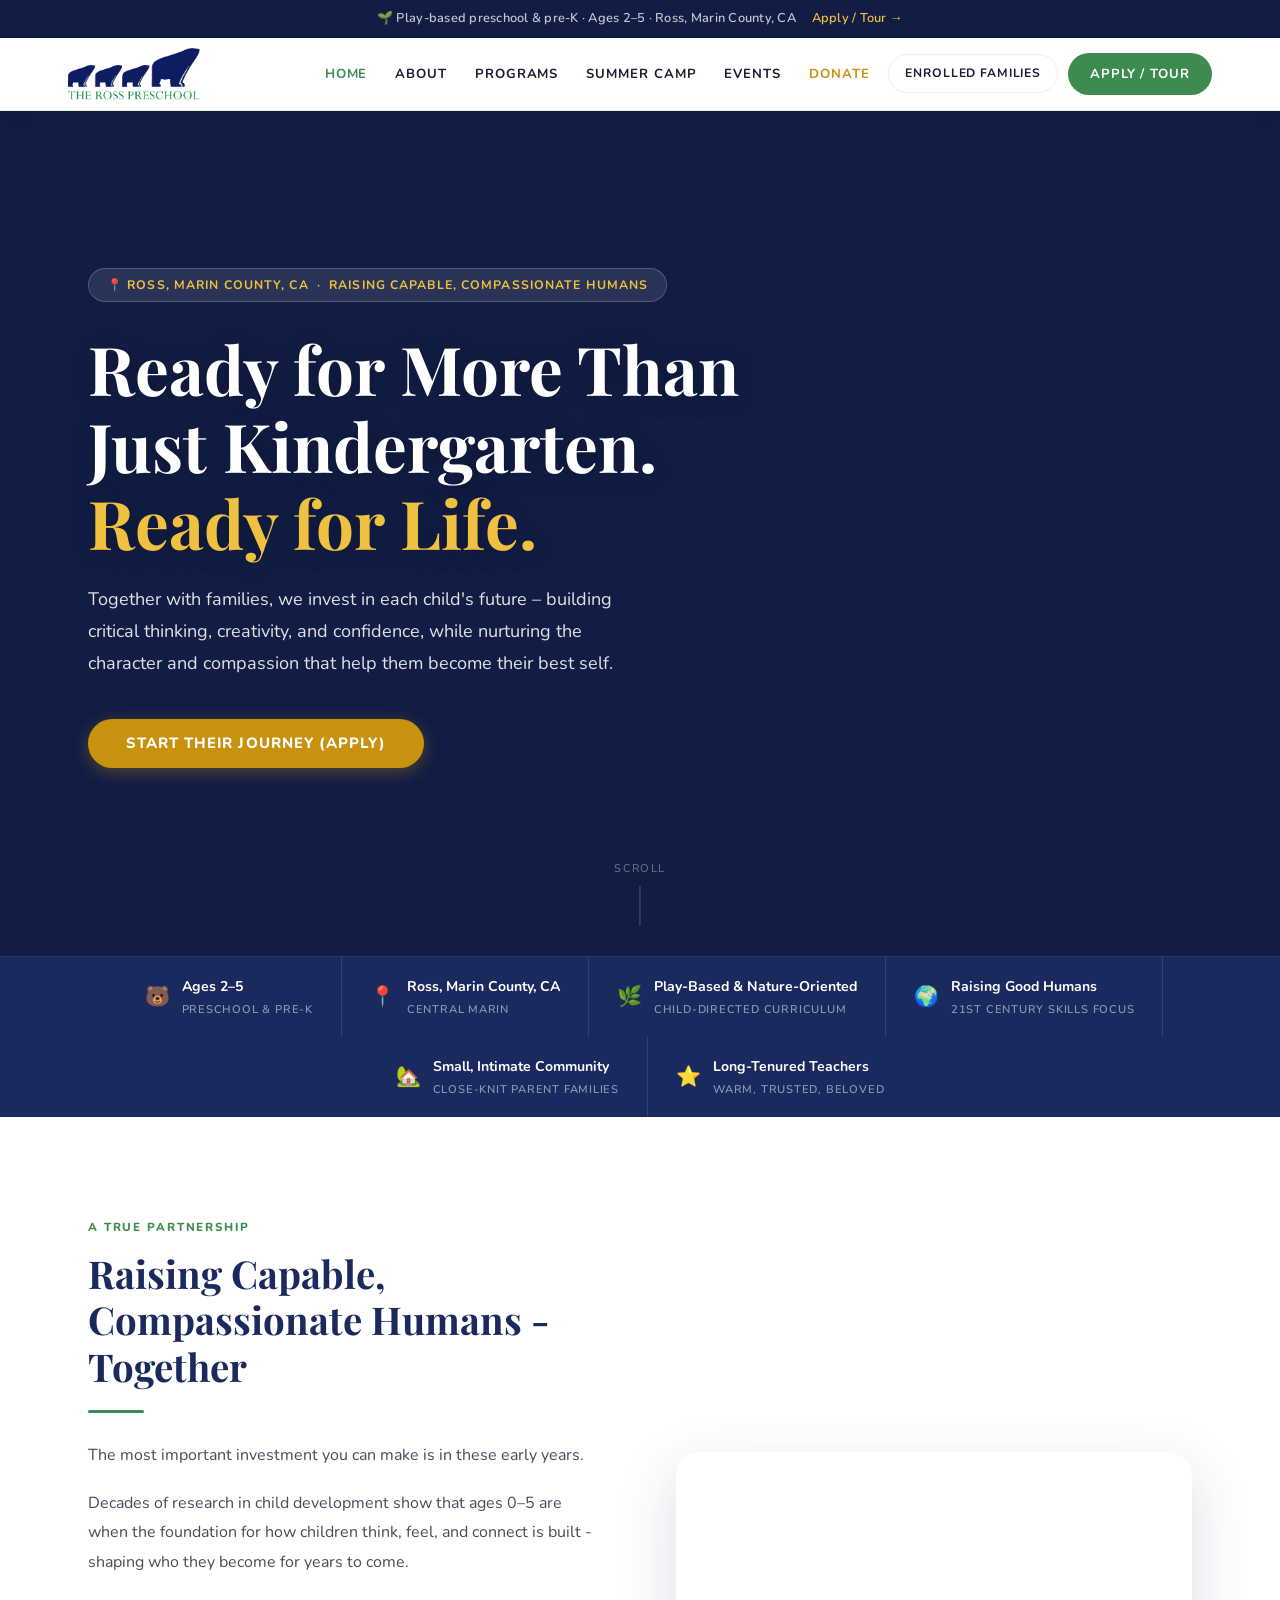
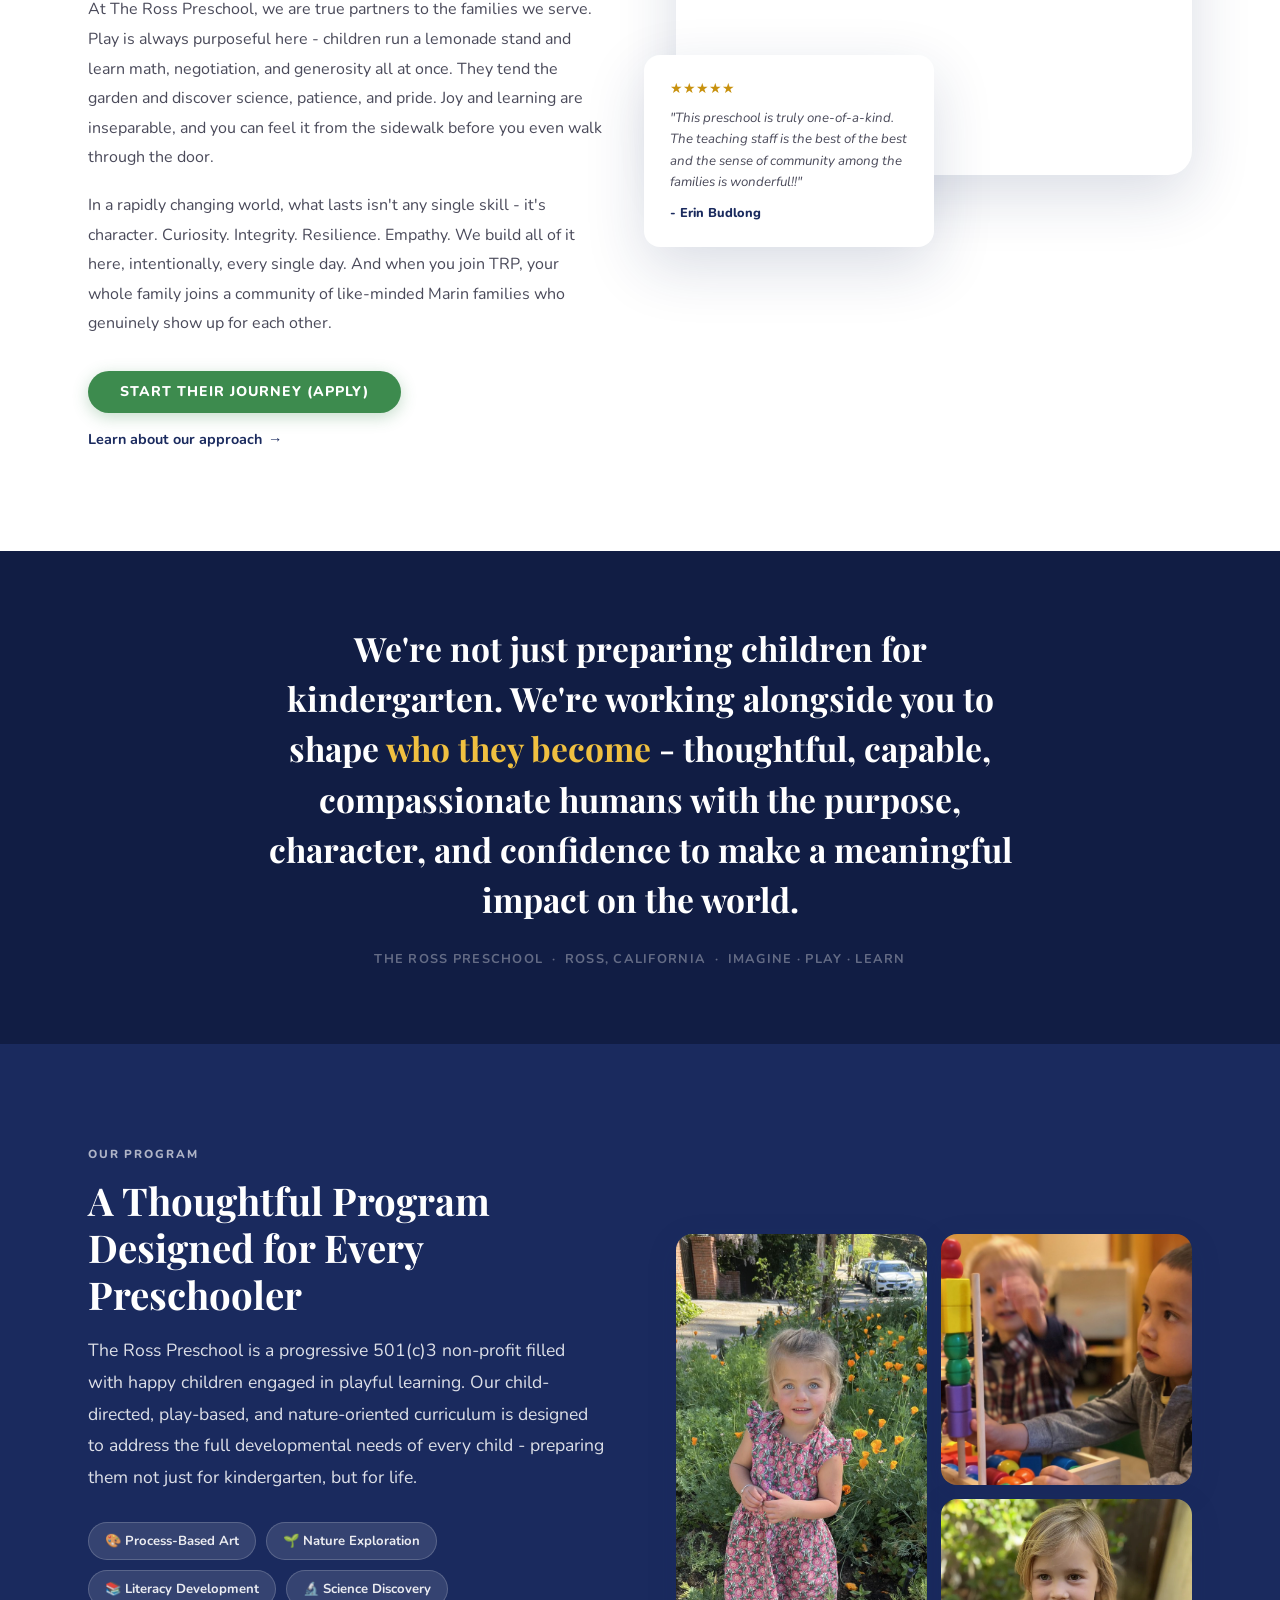
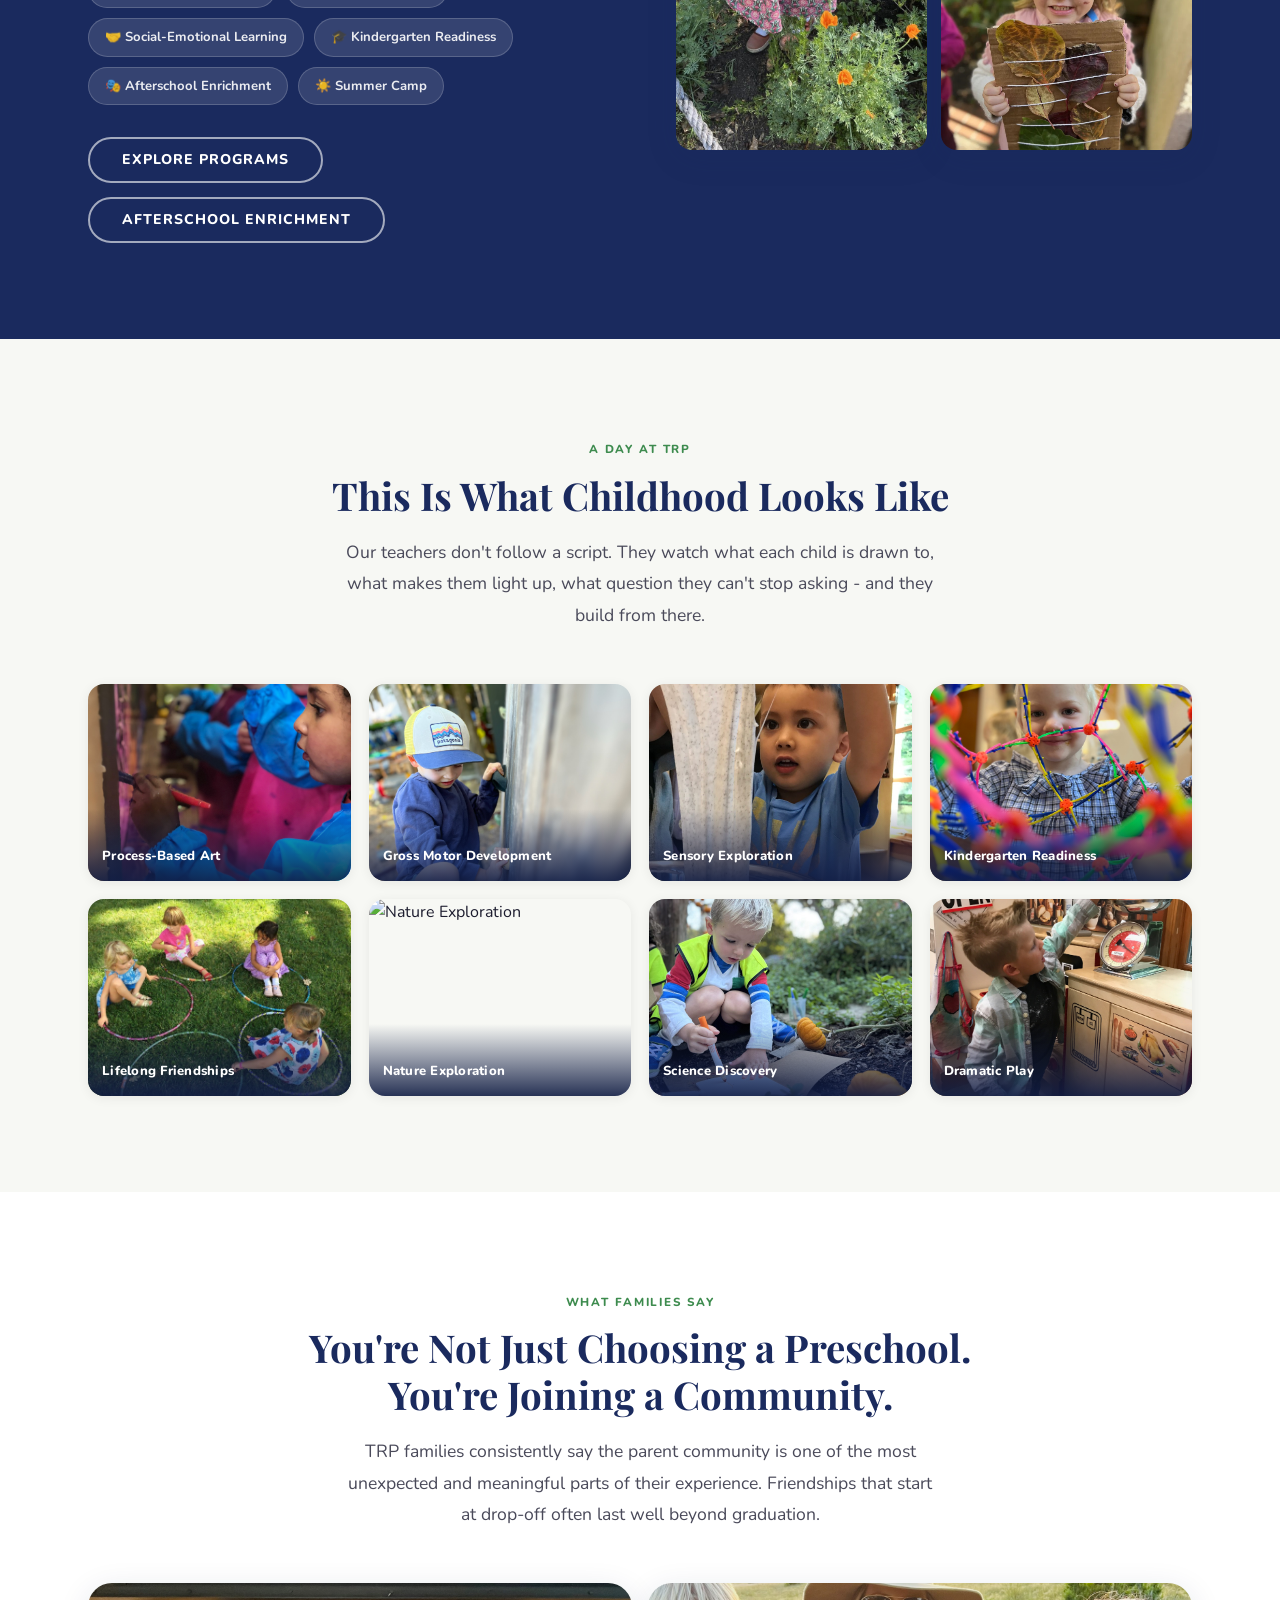
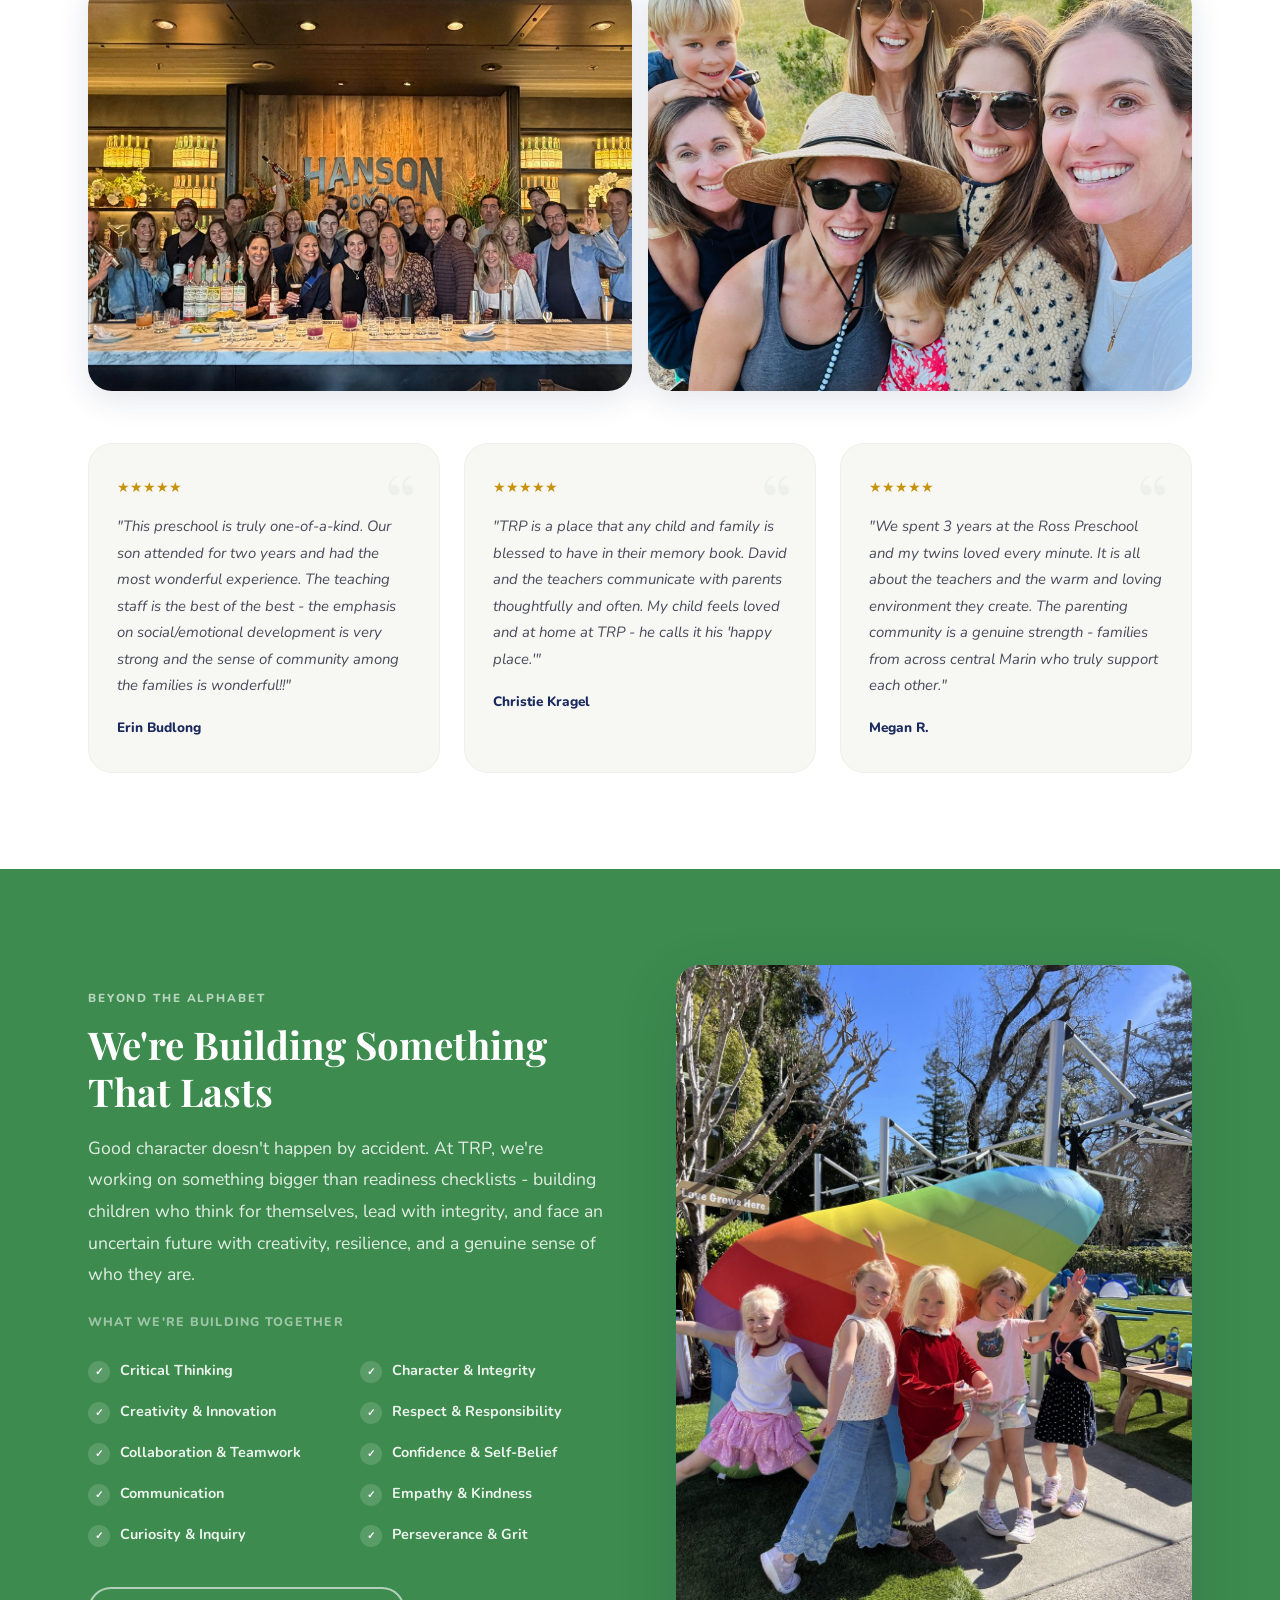
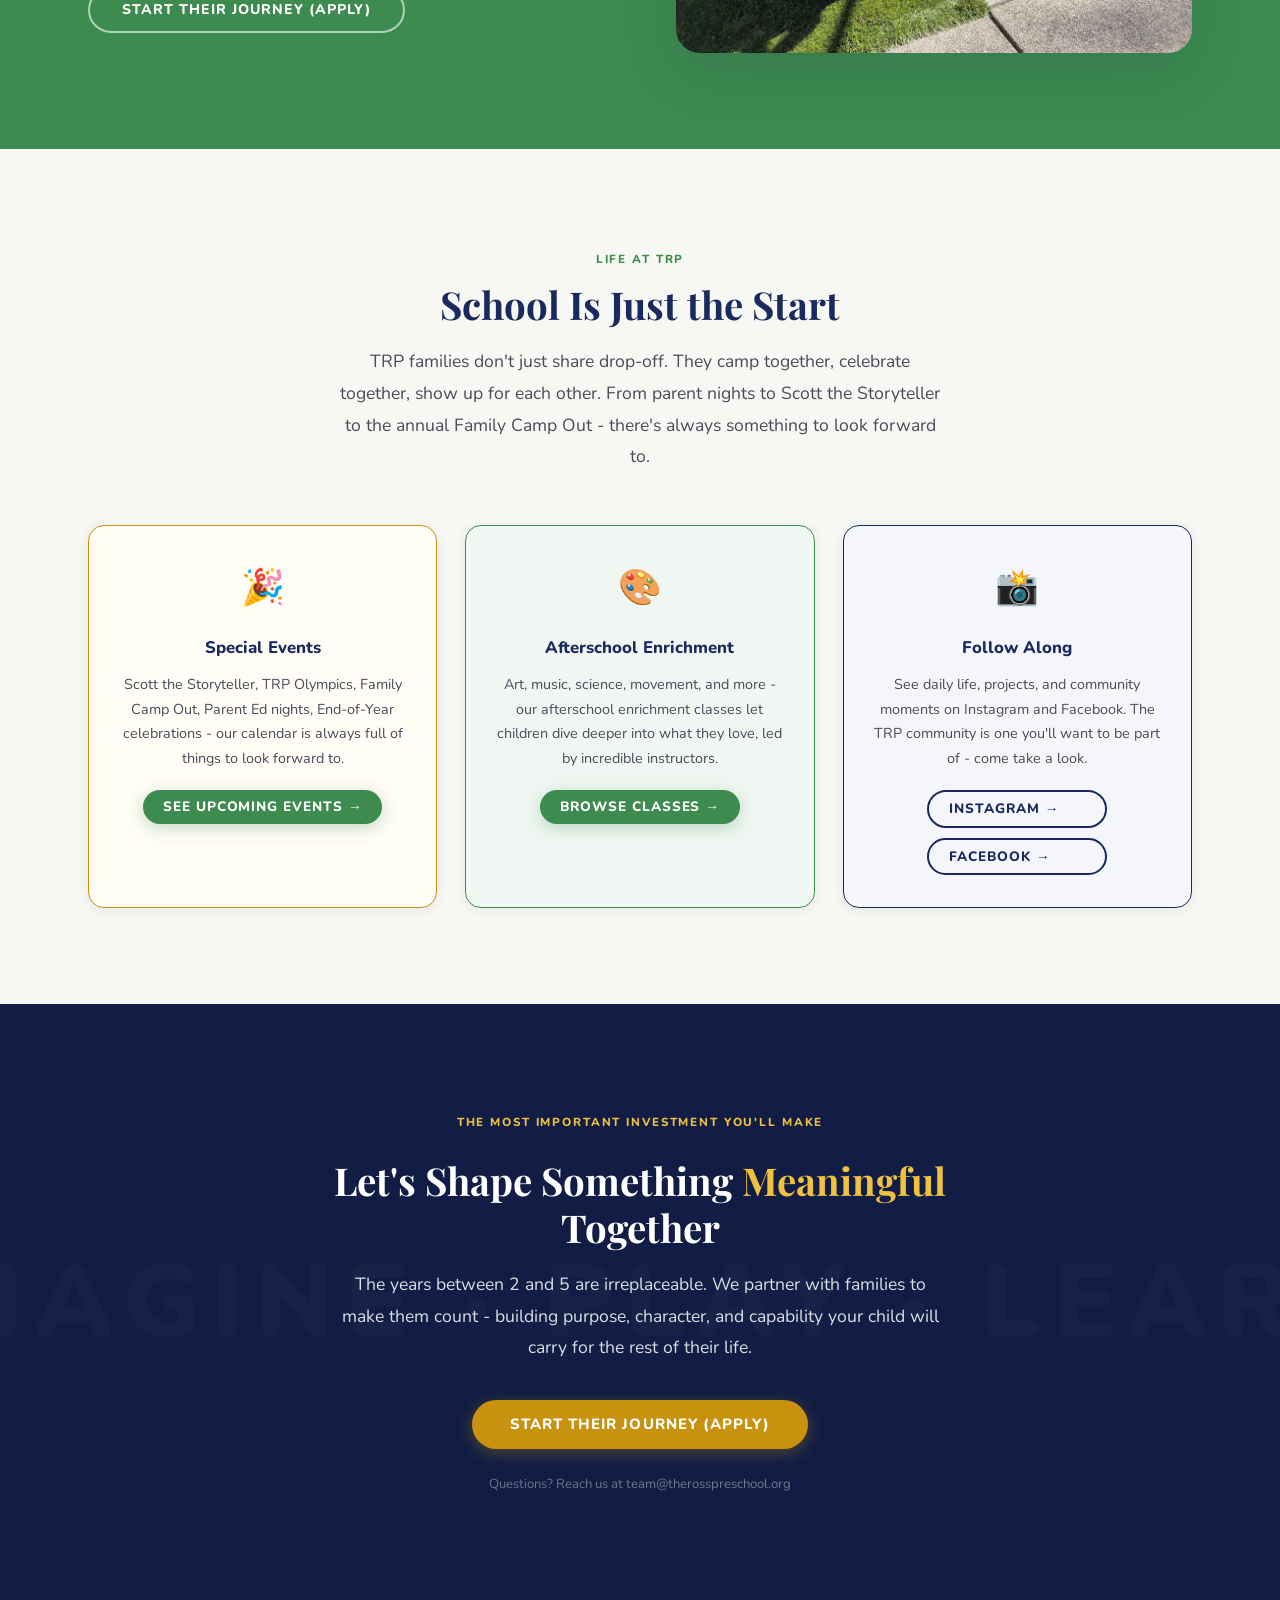
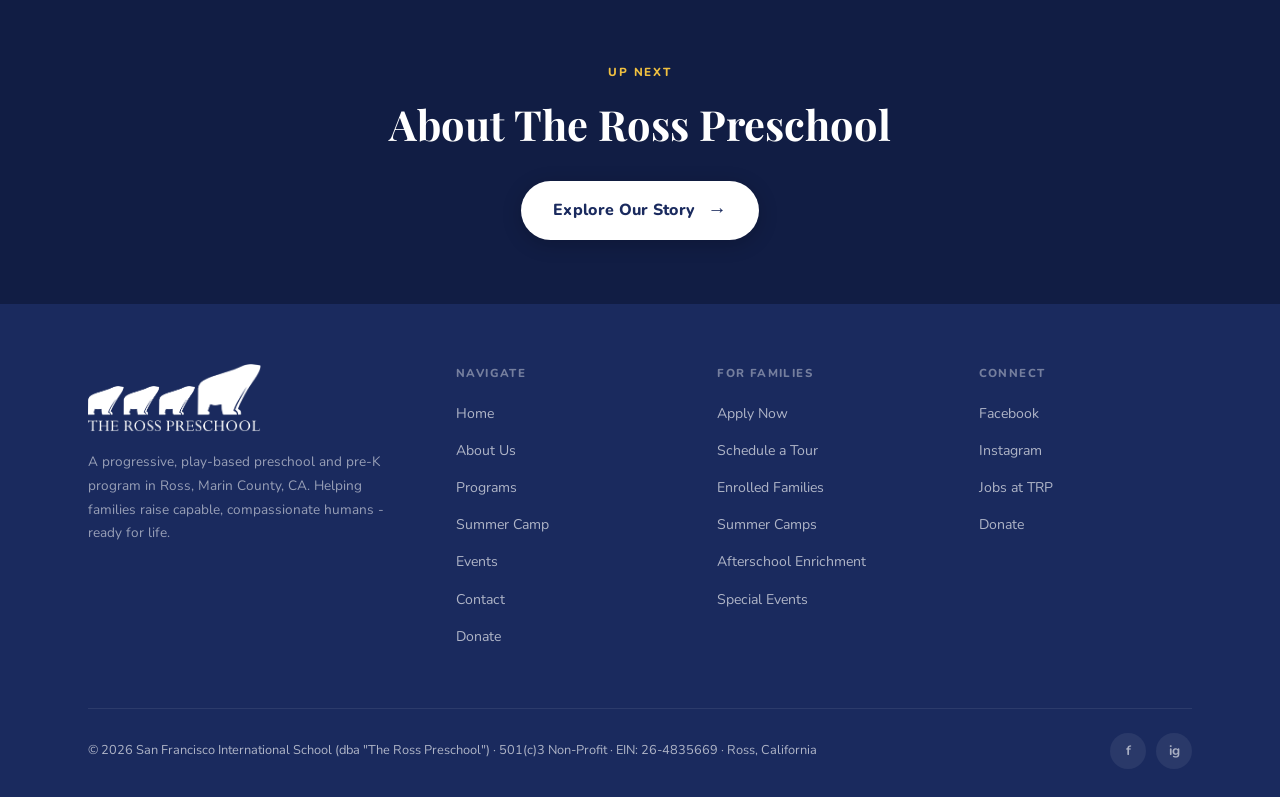
==== commit 653b115a: "Humanize website copy and fix pay_enrichment redirect bug - Rewrite AI-formulaic section headlines a" ====
--- a/index.html
+++ b/index.html
@@ -89,7 +89,7 @@
       <a href="index.html" class="active">Home</a>
       <a href="about.html">About</a>
       <a href="programs.html">Programs</a>
-      <a href="camp.html">Summer Camp</a>
+      <a href="/summercamp.html">Summer Camp</a>
       <a href="http://therosspreschool.org/events" target="_blank">Events</a>
       <a href="https://donate.stripe.com/eVq28qdkI7YXaeRc584c802" target="_blank" class="nav-donate">Donate</a>
       <a href="https://trphome.zite.so" target="_blank" class="nav-enrolled">Enrolled Families</a>
@@ -100,8 +100,8 @@
     </button>
   </div>
 </nav>
-<div class="mobile-nav" id="mobileNav"><div class="mobile-nav-inner"><a href="index.html" class="mobile-link active">Home</a><a href="about.html" class="mobile-link">About</a><a href="programs.html" class="mobile-link">Programs</a><a href="camp.html" class="mobile-link">Summer Camp</a><a href="http://therosspreschool.org/events" target="_blank" class="mobile-link">Events</a><a href="https://donate.stripe.com/eVq28qdkI7YXaeRc584c802" target="_blank" class="mobile-link">Donate</a>
-<div class="mobile-nav-footer"><a href="https://trpapply.zite.so" target="_blank" class="btn btn-primary btn-lg">Apply / Tour</a><a href="https://trphome.zite.so" target="_blank" class="btn btn-outline-navy">Enrolled Families</a></div><p class="mobile-nav-meta">team@therosspreschool.org</p></div></div><script>(function(){var t=document.getElementById("navToggle"),n=document.getElementById("mobileNav");function cl(){t.classList.remove("open");n.classList.remove("open");document.body.classList.remove("nav-open");}t.addEventListener("click",function(){var o=n.classList.toggle("open");t.classList.toggle("open");document.body.classList.toggle("nav-open");t.setAttribute("aria-expanded",o);});document.addEventListener("keydown",function(e){if(e.key==="Escape")cl();});})()</script>
+<div class="mobile-nav" id="mobileNav"><div class="mobile-nav-inner"><button class="mobile-nav-close" id="mobileClose" aria-label="Close menu">&times;</button><a href="index.html" class="mobile-link active">Home</a><a href="about.html" class="mobile-link">About</a><a href="programs.html" class="mobile-link">Programs</a><a href="/summercamp.html" class="mobile-link">Summer Camp</a><a href="http://therosspreschool.org/events" target="_blank" class="mobile-link">Events</a><a href="https://donate.stripe.com/eVq28qdkI7YXaeRc584c802" target="_blank" class="mobile-link">Donate</a>
+<div class="mobile-nav-footer"><a href="https://trpapply.zite.so" target="_blank" class="btn btn-primary btn-lg">Apply / Tour</a><a href="https://trphome.zite.so" target="_blank" class="btn btn-outline-navy">Enrolled Families</a></div><p class="mobile-nav-meta">team@therosspreschool.org</p></div></div><script>(function(){var t=document.getElementById("navToggle"),n=document.getElementById("mobileNav"),c=document.getElementById("mobileClose");function cl(){t.classList.remove("open");n.classList.remove("open");document.body.classList.remove("nav-open");t.setAttribute("aria-expanded",false);}t.addEventListener("click",function(){var o=n.classList.toggle("open");t.classList.toggle("open");document.body.classList.toggle("nav-open");t.setAttribute("aria-expanded",o);});c.addEventListener("click",cl);document.addEventListener("keydown",function(e){if(e.key==="Escape")cl();});})()</script>
 
 <!-- HERO -->
 <section class="home-hero">
@@ -221,9 +221,9 @@
 <section class="section-pad band-off-white">
   <div class="container">
     <div style="text-align: center; margin-bottom: 52px;">
-      <span class="eyebrow">A Love for Learning</span>
-      <h2 class="headline">And So Much More</h2>
-      <p class="lead lead-center">Our talented and caring teachers design every activity with intention  -  cultivating joy, curiosity, and the skills that last a lifetime.</p>
+      <span class="eyebrow">A Day at TRP</span>
+      <h2 class="headline">This Is What Childhood Looks Like</h2>
+      <p class="lead lead-center">Our teachers don't follow a script. They watch what each child is drawn to, what makes them light up, what question they can't stop asking  -  and they build from there.</p>
     </div>
     <div class="activity-grid">
       <div class="activity-card"><img src="images/699D20D2-DE72-40C0-AC15-11B19A9F07FF.JPG" alt="Process-Based Art at TRP"><div class="activity-label">Process-Based Art</div></div>
@@ -280,9 +280,9 @@
   <div class="container">
     <div class="two-col">
       <div>
-        <span class="eyebrow eyebrow-light">Purpose-Built for the World They'll Inherit</span>
-        <h2 class="headline headline-light">An Intentional Curriculum That Shapes Who They Become</h2>
-        <p class="lead lead-light" style="margin-bottom: 8px;">Every activity, every project, every moment of connection is deliberate. We're building children who think critically, lead with integrity, and approach an uncertain future with creativity, resilience, and a deep sense of purpose.</p>
+        <span class="eyebrow eyebrow-light">Beyond the Alphabet</span>
+        <h2 class="headline headline-light">We're Building Something That Lasts</h2>
+        <p class="lead lead-light" style="margin-bottom: 8px;">Good character doesn't happen by accident. At TRP, we're working on something bigger than readiness checklists  -  building children who think for themselves, lead with integrity, and face an uncertain future with creativity, resilience, and a genuine sense of who they are.</p>
         <p style="font-size: 0.78rem; font-weight: 800; letter-spacing: 0.1em; text-transform: uppercase; color: rgba(255,255,255,0.5); margin: 20px 0 12px;">What we're building together</p>
         <div class="skills-grid">
           <div class="skill-row"><div class="skill-check">✓</div>Critical Thinking</div>
@@ -310,8 +310,8 @@
   <div class="container">
     <div style="text-align: center; margin-bottom: 52px;">
       <span class="eyebrow">Life at TRP</span>
-      <h2 class="headline">So Much More Than School</h2>
-      <p class="lead lead-center">From parent education nights to family campouts, afterschool enrichment to special storytellers  -  TRP is a community, not just a classroom. Take a look at what's happening.</p>
+      <h2 class="headline">School Is Just the Start</h2>
+      <p class="lead lead-center">TRP families don't just share drop-off. They camp together, celebrate together, show up for each other. From parent nights to Scott the Storyteller to the annual Family Camp Out  -  there's always something to look forward to.</p>
     </div>
     <div class="icon-box-grid">
       <div class="icon-box" style="border-color: var(--gold); background: #fffdf5; text-align: center;">
@@ -368,7 +368,7 @@
         <img src="images/logo-horizontal.png" alt="The Ross Preschool">
         <p>A progressive, play-based preschool and pre-K program in Ross, Marin County, CA. Helping families raise capable, compassionate humans  -  ready for life.</p>
       </div>
-      <div class="footer-col"><h5>Navigate</h5><ul><li><a href="index.html">Home</a></li><li><a href="about.html">About Us</a></li><li><a href="programs.html">Programs</a></li><li><a href="camp.html">Summer Camp</a></li><li><a href="http://therosspreschool.org/events" target="_blank">Events</a></li><li><a href="contact.html">Contact</a></li><li><a href="https://donate.stripe.com/eVq28qdkI7YXaeRc584c802" target="_blank">Donate</a></li></ul></div>
+      <div class="footer-col"><h5>Navigate</h5><ul><li><a href="index.html">Home</a></li><li><a href="about.html">About Us</a></li><li><a href="programs.html">Programs</a></li><li><a href="/summercamp.html">Summer Camp</a></li><li><a href="http://therosspreschool.org/events" target="_blank">Events</a></li><li><a href="contact.html">Contact</a></li><li><a href="https://donate.stripe.com/eVq28qdkI7YXaeRc584c802" target="_blank">Donate</a></li></ul></div>
       <div class="footer-col"><h5>For Families</h5><ul><li><a href="https://trpapply.zite.so" target="_blank">Apply Now</a></li><li><a href="https://trpapply.zite.so" target="_blank">Schedule a Tour</a></li><li><a href="https://trphome.zite.so" target="_blank">Enrolled Families</a></li><li><a href="https://trpcamp.zite.so" target="_blank">Summer Camps</a></li><li><a href="https://trpenrichmentsignup.zite.so/public" target="_blank">Afterschool Enrichment</a></li><li><a href="https://trpevents.zite.so/public" target="_blank">Special Events</a></li></ul></div>
       <div class="footer-col"><h5>Connect</h5><ul><li><a href="https://facebook.com/therosspreschool" target="_blank">Facebook</a></li><li><a href="https://instagram.com/therosspreschool/" target="_blank">Instagram</a></li><li><a href="https://trpcareers.zite.so" target="_blank">Jobs at TRP</a></li><li><a href="https://donate.stripe.com/eVq28qdkI7YXaeRc584c802" target="_blank">Donate</a></li></ul></div>
     </div>
--- a/styles.css
+++ b/styles.css
@@ -834,6 +834,21 @@
 }
 .mobile-nav-footer .btn { text-align: center; justify-content: center; }
 .mobile-nav-meta { margin-top: 24px; font-size: 0.8rem; color: var(--text-light); text-align: center; }
+.mobile-nav-close {
+  position: absolute;
+  top: 20px;
+  right: 20px;
+  background: none;
+  border: none;
+  font-size: 1.6rem;
+  color: var(--navy);
+  cursor: pointer;
+  padding: 8px 10px;
+  line-height: 1;
+  border-radius: 6px;
+  transition: background 0.15s;
+}
+.mobile-nav-close:hover { background: var(--gray-light); }
 body.nav-open { overflow: hidden; }
 @media (max-width: 1000px) {
   .two-col { grid-template-columns: 1fr; gap: 48px; }
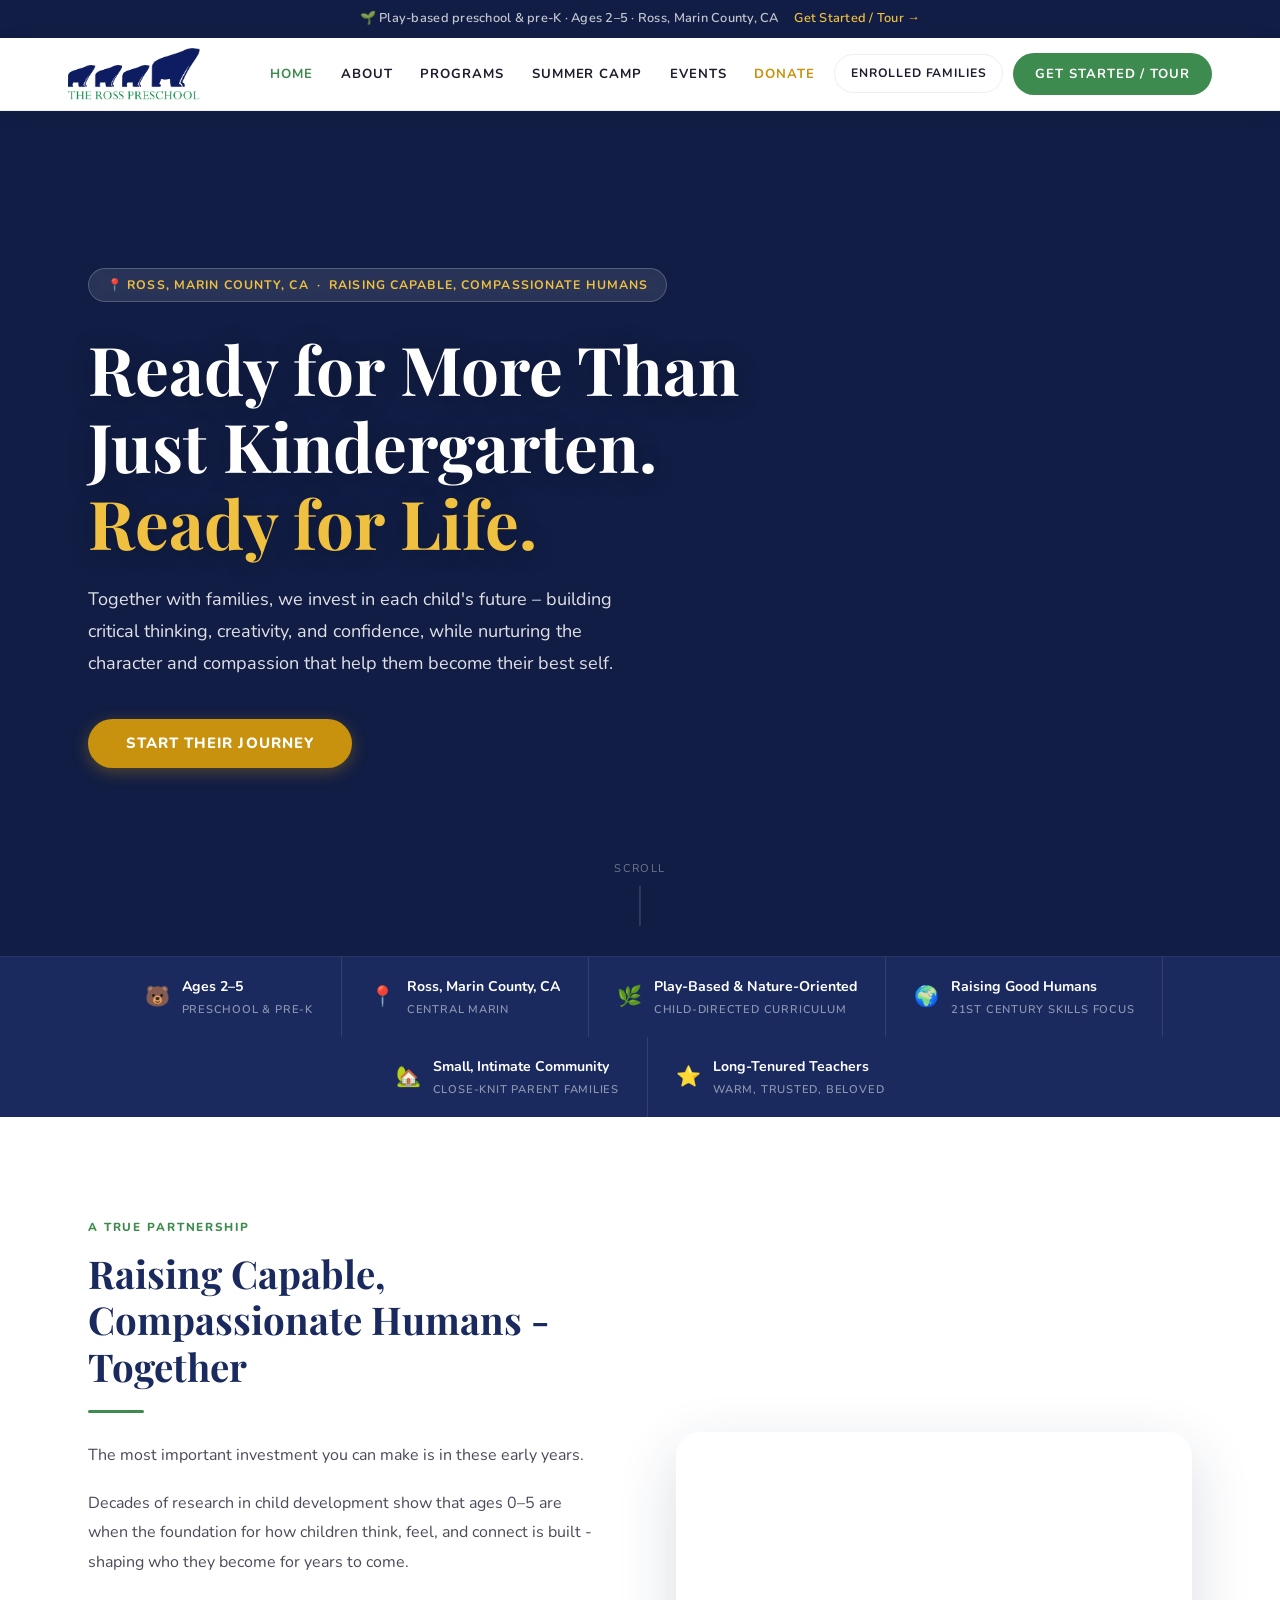
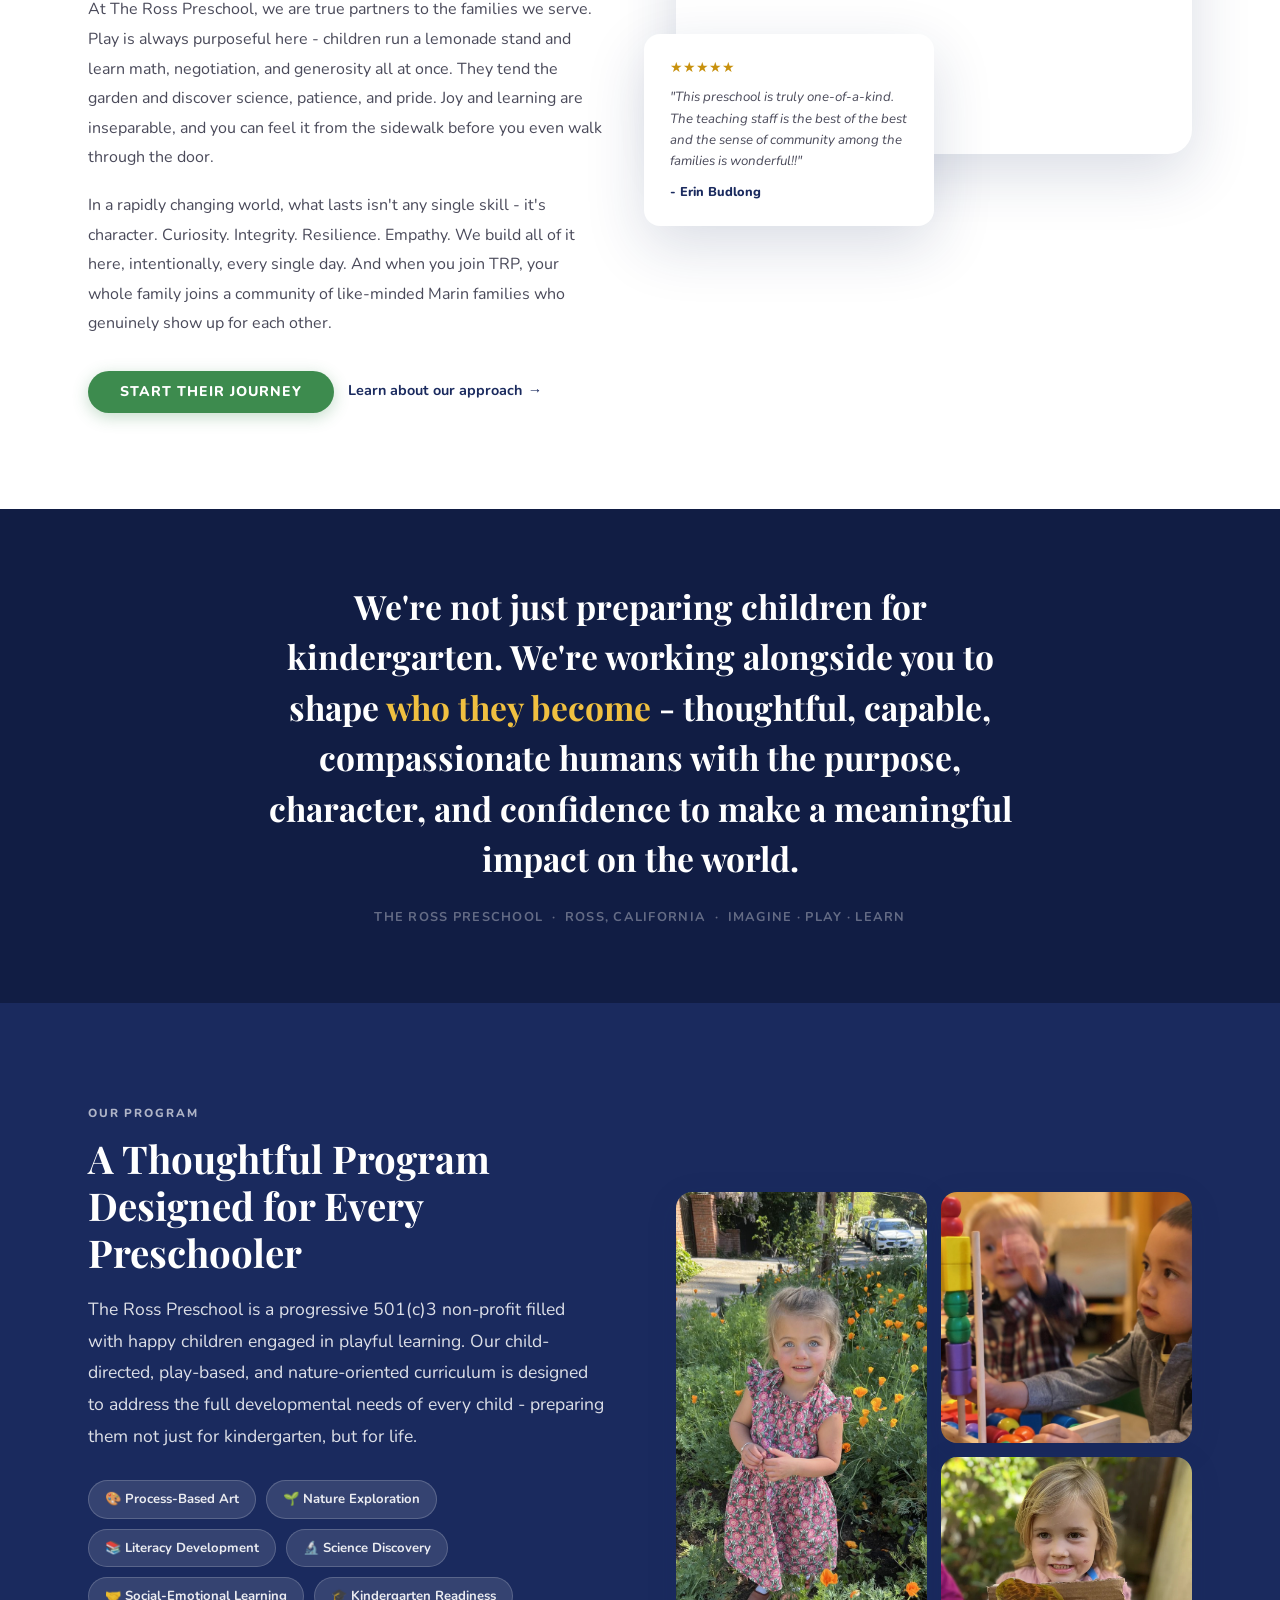
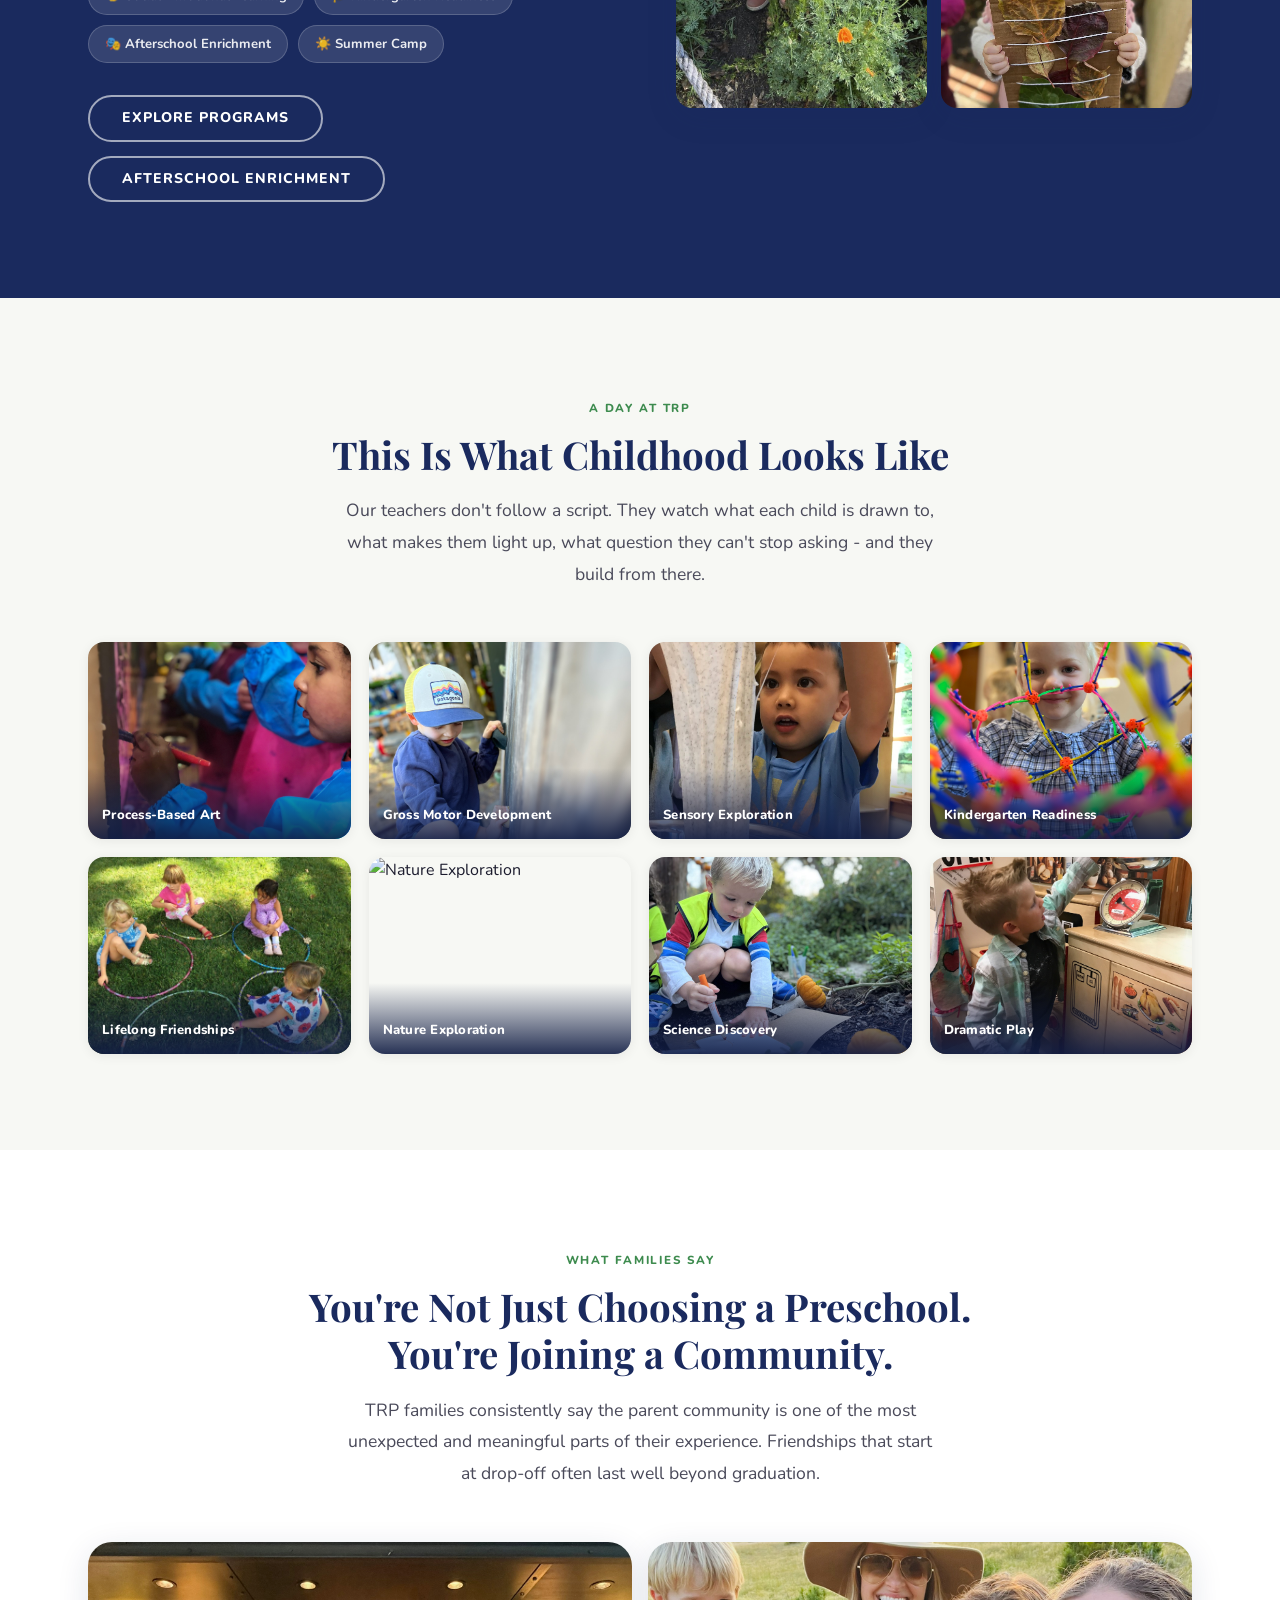
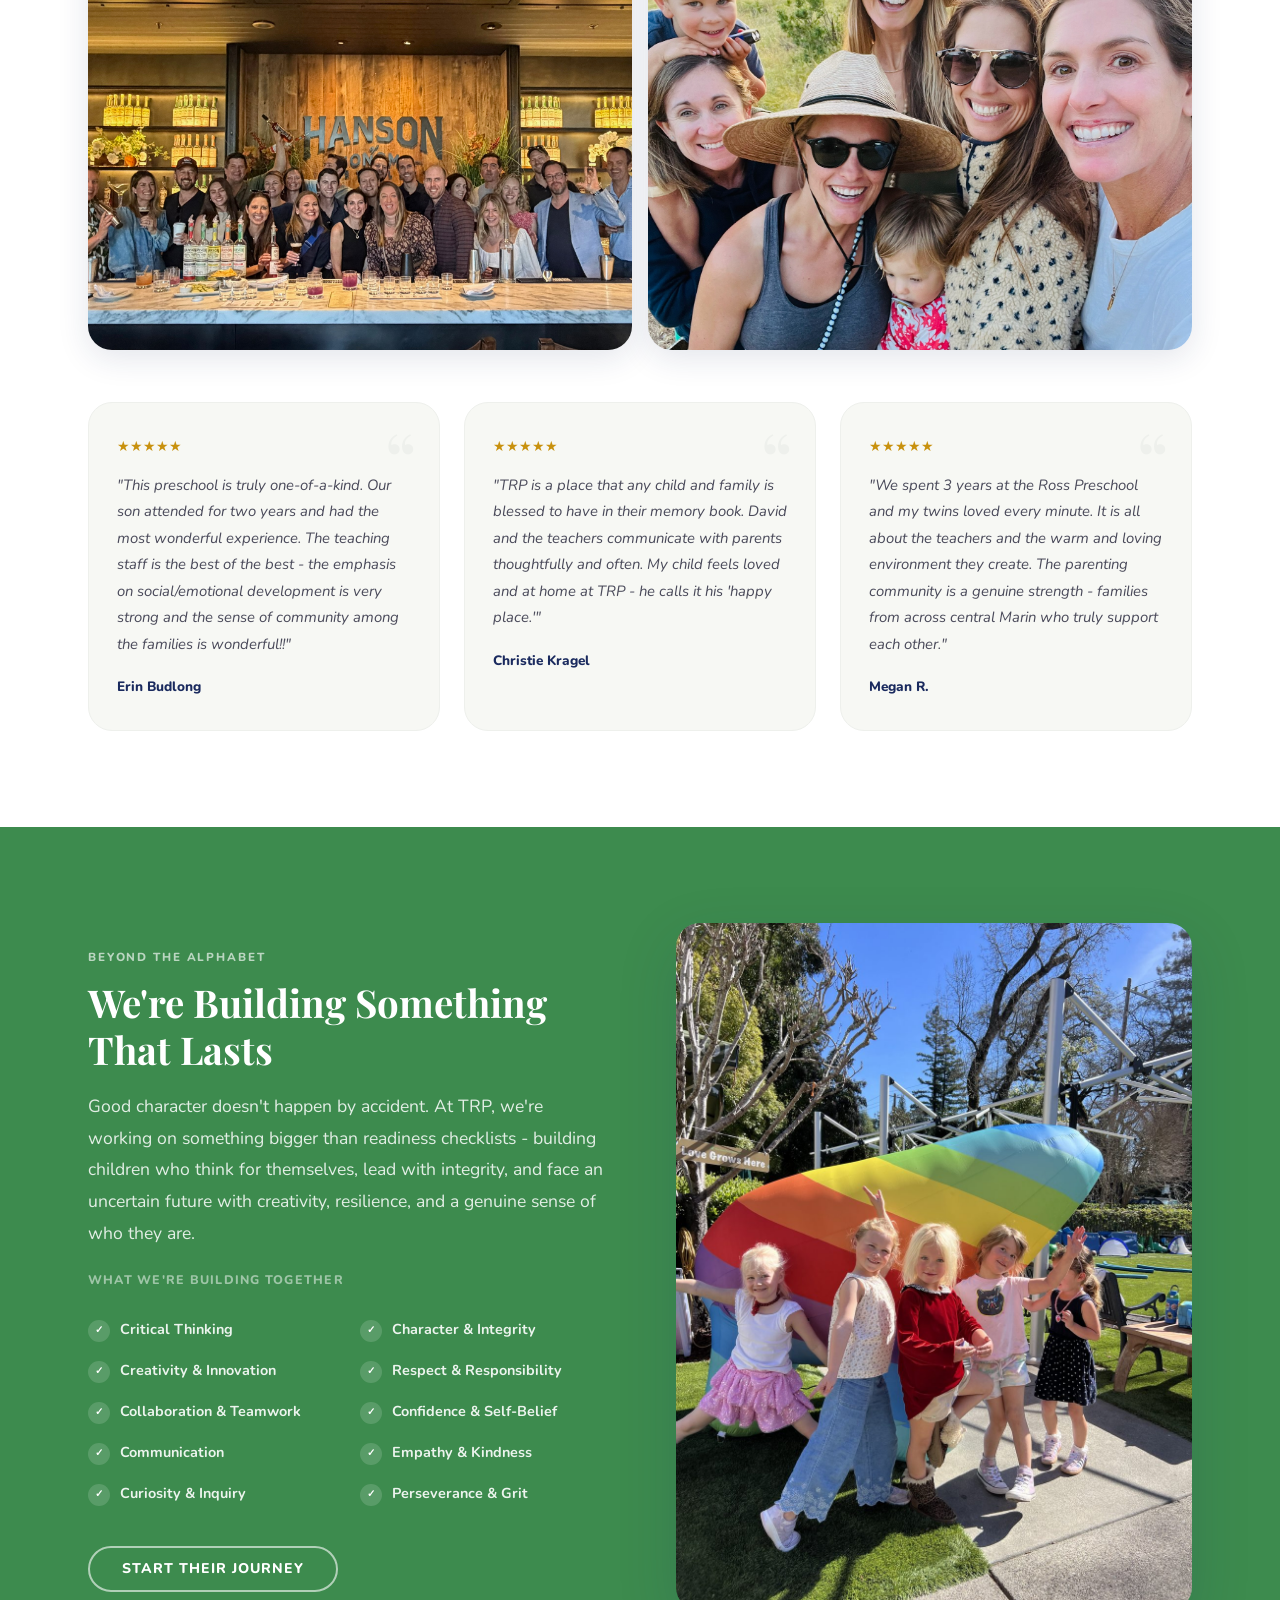
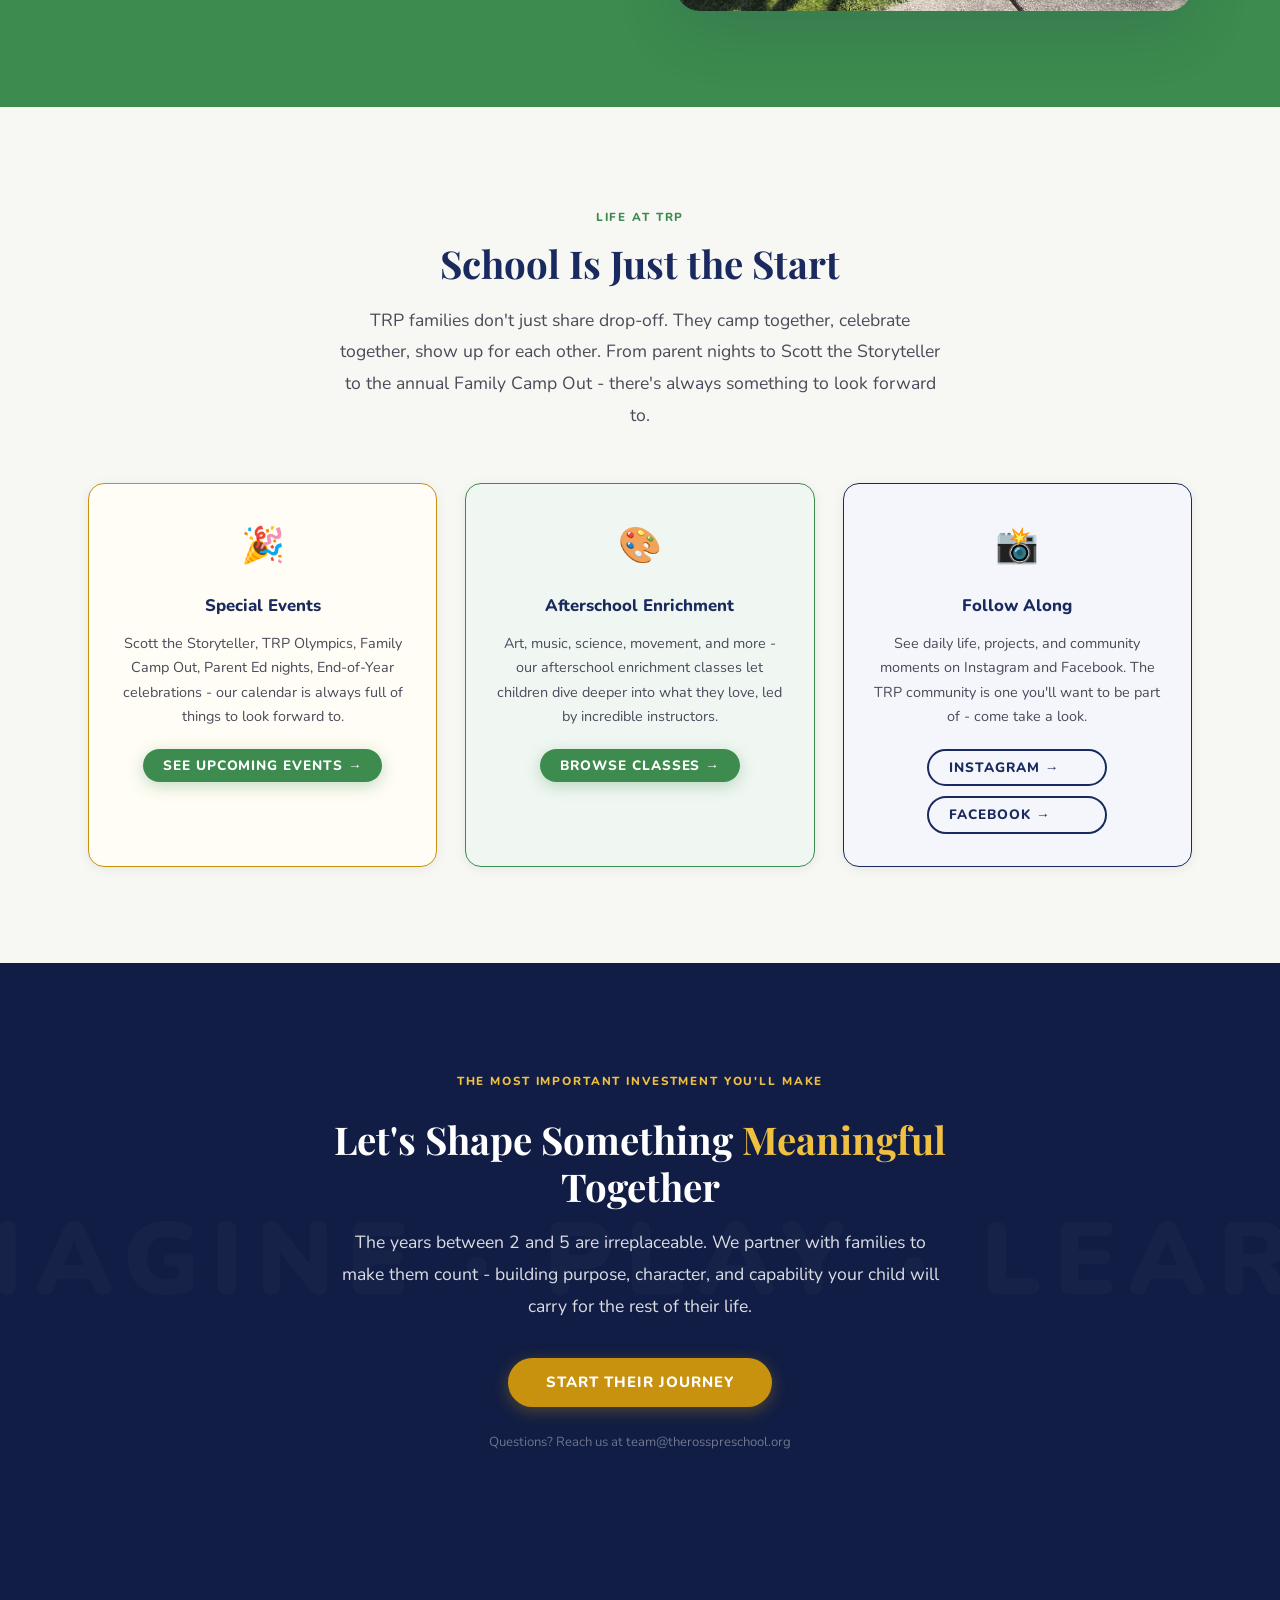
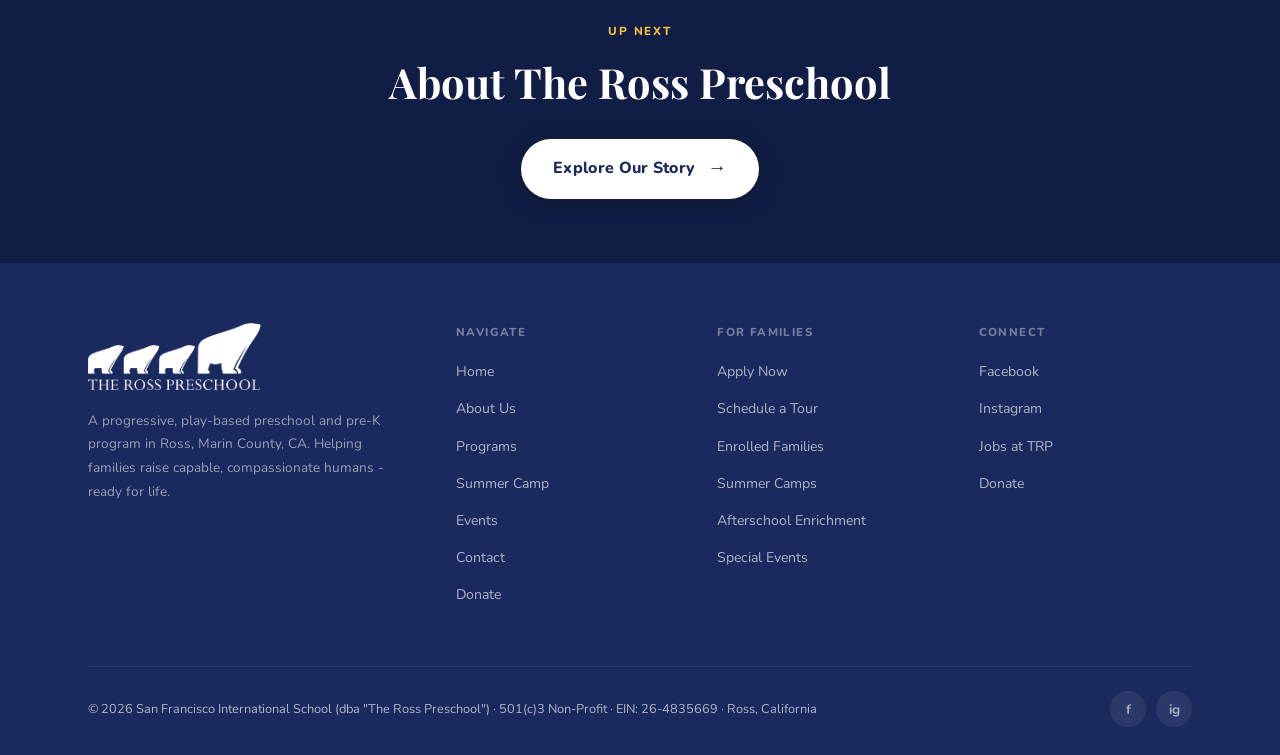
==== commit 0552c9f7: "Replace Apply with Get Started / Tour across all pages Co-Authored-By: Claude Sonnet 4.6 <noreply@an" ====
--- a/index.html
+++ b/index.html
@@ -1,5 +1,13 @@
 <!DOCTYPE html>
 <html lang="en"><head>
+  <!-- Google tag (gtag.js) -->
+  <script async src="https://www.googletagmanager.com/gtag/js?id=G-STQV1403H8"></script>
+  <script>
+    window.dataLayer = window.dataLayer || [];
+    function gtag(){dataLayer.push(arguments);}
+    gtag('js', new Date());
+    gtag('config', 'G-STQV1403H8');
+  </script>
   <meta charset="UTF-8">
   <meta name="viewport" content="width=device-width, initial-scale=1.0">
   <title>The Ross Preschool | Play-Based Preschool in Ross, Marin County CA</title>
@@ -79,7 +87,7 @@
 <body>
 
 <div class="top-bar">
-  🌱 Play-based preschool &amp; pre-K · Ages 2–5 · Ross, Marin County, CA &nbsp;&nbsp;<a href="https://trpapply.zite.so" target="_blank">Apply / Tour →</a>
+  🌱 Play-based preschool &amp; pre-K · Ages 2–5 · Ross, Marin County, CA &nbsp;&nbsp;<a href="https://trpapply.zite.so" target="_blank">Get Started / Tour →</a>
 </div>
 
 <nav class="site-nav">
@@ -93,7 +101,7 @@
       <a href="http://therosspreschool.org/events" target="_blank">Events</a>
       <a href="https://donate.stripe.com/eVq28qdkI7YXaeRc584c802" target="_blank" class="nav-donate">Donate</a>
       <a href="https://trphome.zite.so" target="_blank" class="nav-enrolled">Enrolled Families</a>
-      <a href="https://trpapply.zite.so" target="_blank" class="nav-cta">Apply / Tour</a>
+      <a href="https://trpapply.zite.so" target="_blank" class="nav-cta">Get Started / Tour</a>
     </div>
     <button class="nav-toggle" id="navToggle" aria-label="Open menu" aria-expanded="false">
       <span></span><span></span><span></span>
@@ -101,7 +109,7 @@
   </div>
 </nav>
 <div class="mobile-nav" id="mobileNav"><div class="mobile-nav-inner"><button class="mobile-nav-close" id="mobileClose" aria-label="Close menu">&times;</button><a href="index.html" class="mobile-link active">Home</a><a href="about.html" class="mobile-link">About</a><a href="programs.html" class="mobile-link">Programs</a><a href="/summercamp.html" class="mobile-link">Summer Camp</a><a href="http://therosspreschool.org/events" target="_blank" class="mobile-link">Events</a><a href="https://donate.stripe.com/eVq28qdkI7YXaeRc584c802" target="_blank" class="mobile-link">Donate</a>
-<div class="mobile-nav-footer"><a href="https://trpapply.zite.so" target="_blank" class="btn btn-primary btn-lg">Apply / Tour</a><a href="https://trphome.zite.so" target="_blank" class="btn btn-outline-navy">Enrolled Families</a></div><p class="mobile-nav-meta">team@therosspreschool.org</p></div></div><script>(function(){var t=document.getElementById("navToggle"),n=document.getElementById("mobileNav"),c=document.getElementById("mobileClose");function cl(){t.classList.remove("open");n.classList.remove("open");document.body.classList.remove("nav-open");t.setAttribute("aria-expanded",false);}t.addEventListener("click",function(){var o=n.classList.toggle("open");t.classList.toggle("open");document.body.classList.toggle("nav-open");t.setAttribute("aria-expanded",o);});c.addEventListener("click",cl);document.addEventListener("keydown",function(e){if(e.key==="Escape")cl();});})()</script>
+<div class="mobile-nav-footer"><a href="https://trpapply.zite.so" target="_blank" class="btn btn-primary btn-lg">Get Started / Tour</a><a href="https://trphome.zite.so" target="_blank" class="btn btn-outline-navy">Enrolled Families</a></div><p class="mobile-nav-meta">team@therosspreschool.org</p></div></div><script>(function(){var t=document.getElementById("navToggle"),n=document.getElementById("mobileNav"),c=document.getElementById("mobileClose");function cl(){t.classList.remove("open");n.classList.remove("open");document.body.classList.remove("nav-open");t.setAttribute("aria-expanded",false);}t.addEventListener("click",function(){var o=n.classList.toggle("open");t.classList.toggle("open");document.body.classList.toggle("nav-open");t.setAttribute("aria-expanded",o);});c.addEventListener("click",cl);document.addEventListener("keydown",function(e){if(e.key==="Escape")cl();});})()</script>
 
 <!-- HERO -->
 <section class="home-hero">
@@ -111,7 +119,7 @@
     <h1 class="display">Ready for More Than Just Kindergarten.<br><em class="gold">Ready for Life.</em></h1>
     <p class="hero-sub">Together with families, we invest in each child's future – building critical thinking, creativity, and confidence, while nurturing the character and compassion that help them become their best self.</p>
     <div class="cta-group">
-      <a href="https://trpapply.zite.so" target="_blank" class="btn btn-gold btn-lg">Start Their Journey (Apply)</a>
+      <a href="https://trpapply.zite.so" target="_blank" class="btn btn-gold btn-lg">Start Their Journey</a>
     </div>
   </div>
   <div class="hero-scroll">Scroll</div>
@@ -141,7 +149,7 @@
         <p class="body-text">At The Ross Preschool, we are true partners to the families we serve. Play is always purposeful here  -  children run a lemonade stand and learn math, negotiation, and generosity all at once. They tend the garden and discover science, patience, and pride. Joy and learning are inseparable, and you can feel it from the sidewalk before you even walk through the door.</p>
         <p class="body-text">In a rapidly changing world, what lasts isn't any single skill  -  it's character. Curiosity. Integrity. Resilience. Empathy. We build all of it here, intentionally, every single day. And when you join TRP, your whole family joins a community of like-minded Marin families who genuinely show up for each other.</p>
         <div class="cta-group" style="margin-top: 32px;">
-          <a href="https://trpapply.zite.so" target="_blank" class="btn btn-primary">Start Their Journey (Apply)</a>
+          <a href="https://trpapply.zite.so" target="_blank" class="btn btn-primary">Start Their Journey</a>
           <a href="programs.html" class="link-arrow">Learn about our approach <span>→</span></a>
         </div>
       </div>
@@ -296,7 +304,7 @@
           <div class="skill-row"><div class="skill-check">✓</div>Curiosity &amp; Inquiry</div>
           <div class="skill-row"><div class="skill-check">✓</div>Perseverance &amp; Grit</div>
         </div>
-        <a href="https://trpapply.zite.so" target="_blank" class="btn btn-outline-white">Start Their Journey (Apply)</a>
+        <a href="https://trpapply.zite.so" target="_blank" class="btn btn-outline-white">Start Their Journey</a>
       </div>
       <div>
         <img src="images/rainbow bear.jpeg" alt="Children at The Ross Preschool" style="width:100%; aspect-ratio: 3/4; object-fit: cover; border-radius: var(--radius-lg); box-shadow: var(--shadow-lg);">
@@ -346,7 +354,7 @@
     <h2 class="headline headline-light" style="margin: 12px auto 18px; max-width: 680px;">Let's Shape Something <em class="gold">Meaningful</em> Together</h2>
     <p class="lead lead-light lead-center" style="margin-bottom: 36px;">The years between 2 and 5 are irreplaceable. We partner with families to make them count  -  building purpose, character, and capability your child will carry for the rest of their life.</p>
     <div class="cta-group cta-group-center">
-      <a href="https://trpapply.zite.so" target="_blank" class="btn btn-gold btn-lg">Start Their Journey (Apply)</a>
+      <a href="https://trpapply.zite.so" target="_blank" class="btn btn-gold btn-lg">Start Their Journey</a>
     </div>
     <p class="enroll-meta">Questions? Reach us at <a href="mailto:team@therosspreschool.org">team@therosspreschool.org</a></p>
   </div>
@@ -387,4 +395,42 @@
   btn.addEventListener('click', function(){ window.scrollTo({top:0,behavior:'smooth'}); });
 })();
 </script>
+<script>
+(function() {
+  var params = new URLSearchParams(window.location.search);
+  var utmKeys = ['utm_source','utm_medium','utm_campaign','utm_term','utm_content'];
+  var utms = {};
+  utmKeys.forEach(function(k) {
+    var v = params.get(k);
+    if (v) utms[k] = v;
+  });
+  if (Object.keys(utms).length > 0) {
+    sessionStorage.setItem('trp_utms', JSON.stringify(utms));
+  }
+  var saved = sessionStorage.getItem('trp_utms');
+  if (!saved) return;
+  var savedUtms = JSON.parse(saved);
+  document.addEventListener('click', function(e) {
+    var link = e.target.closest('a');
+    if (!link) return;
+    var href = link.href || '';
+    if (href.indexOf('.zite.so') === -1 && href.indexOf('.fillout.com') === -1) return;
+    var url = new URL(href);
+    Object.keys(savedUtms).forEach(function(k) {
+      if (!url.searchParams.has(k)) url.searchParams.set(k, savedUtms[k]);
+    });
+    link.href = url.toString();
+    // GA4 click tracking
+    if (typeof gtag !== 'undefined') {
+      if (href.indexOf('trpapply.zite.so') !== -1) {
+        var lt = (link.textContent || '').trim().toLowerCase();
+        if (lt.indexOf('tour') !== -1 || lt.indexOf('schedule') !== -1 || lt.indexOf('visit') !== -1) {
+          gtag('event', 'tour_signup_click', {link_text: link.textContent.trim()});
+        }
+        gtag('event', 'click_apply_button', {link_text: link.textContent.trim()});
+      }
+    }
+  });
+})();
+</script>
 </body></html>
